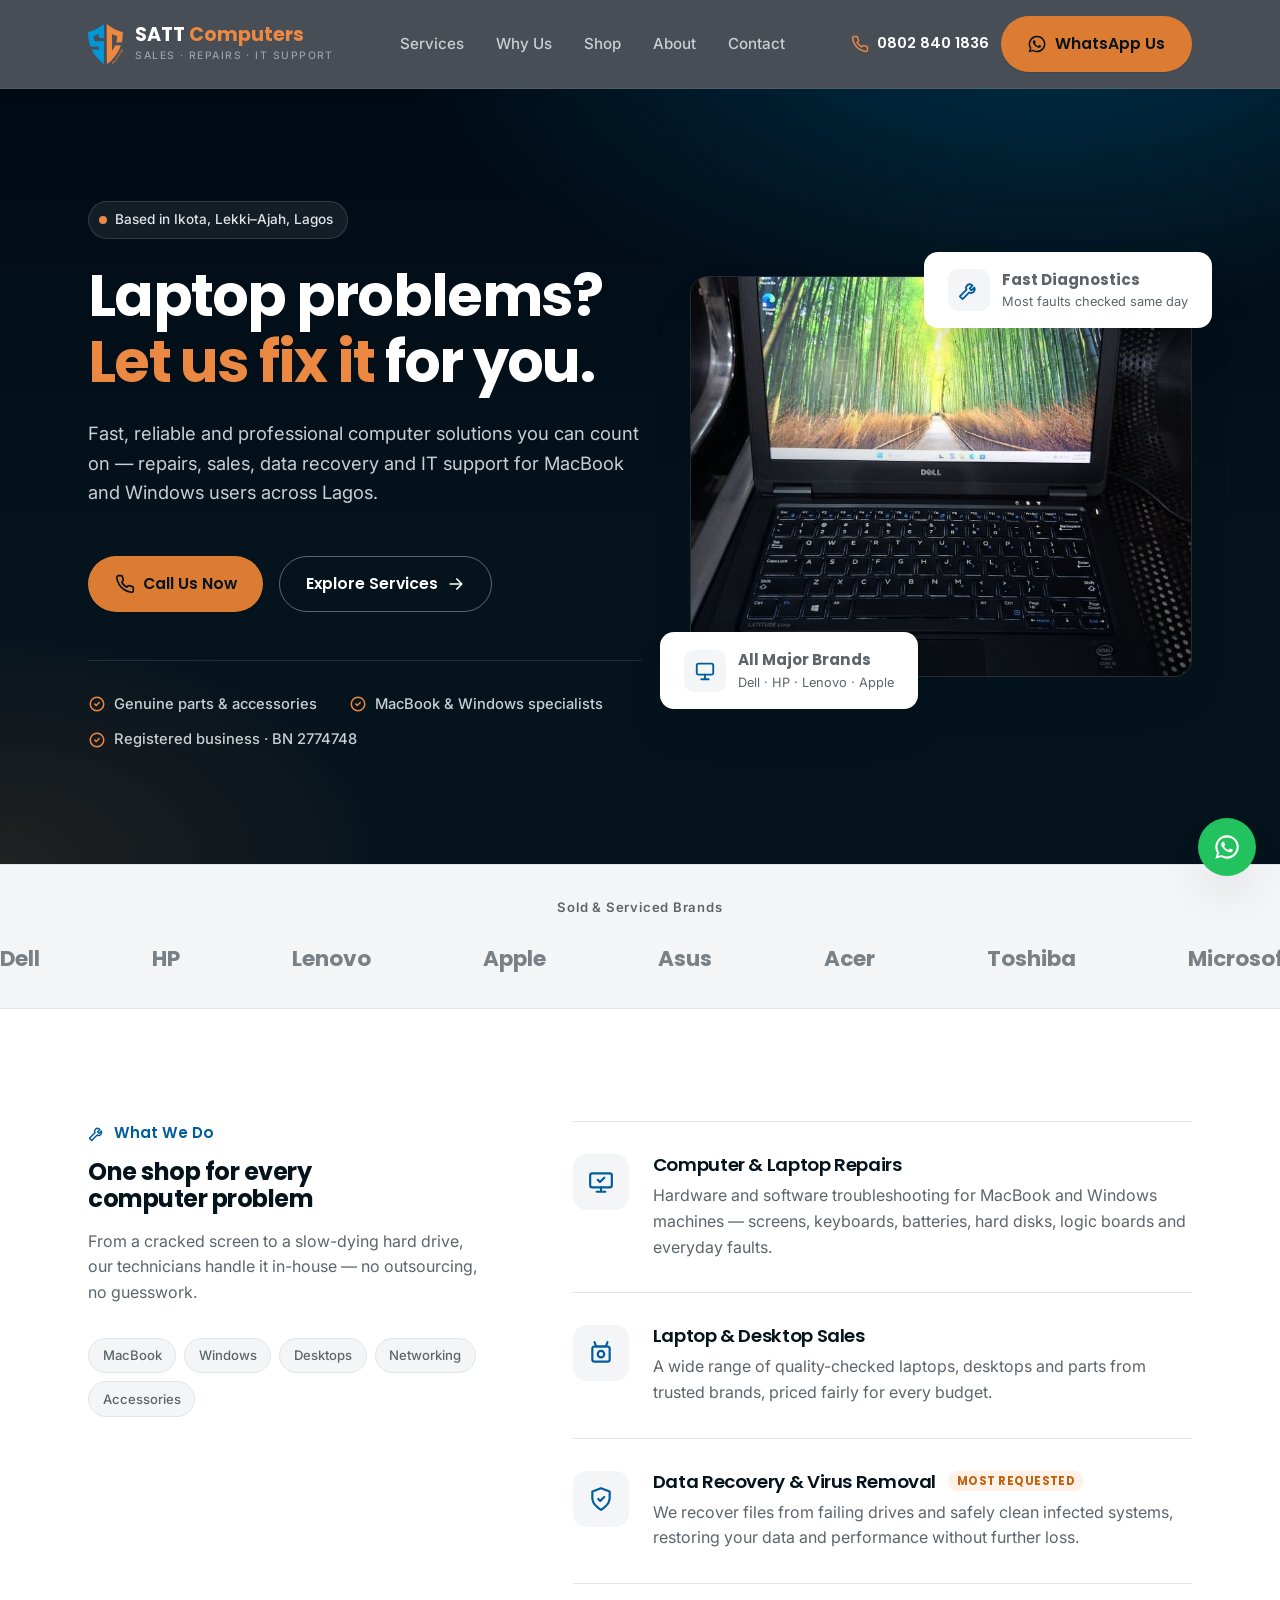
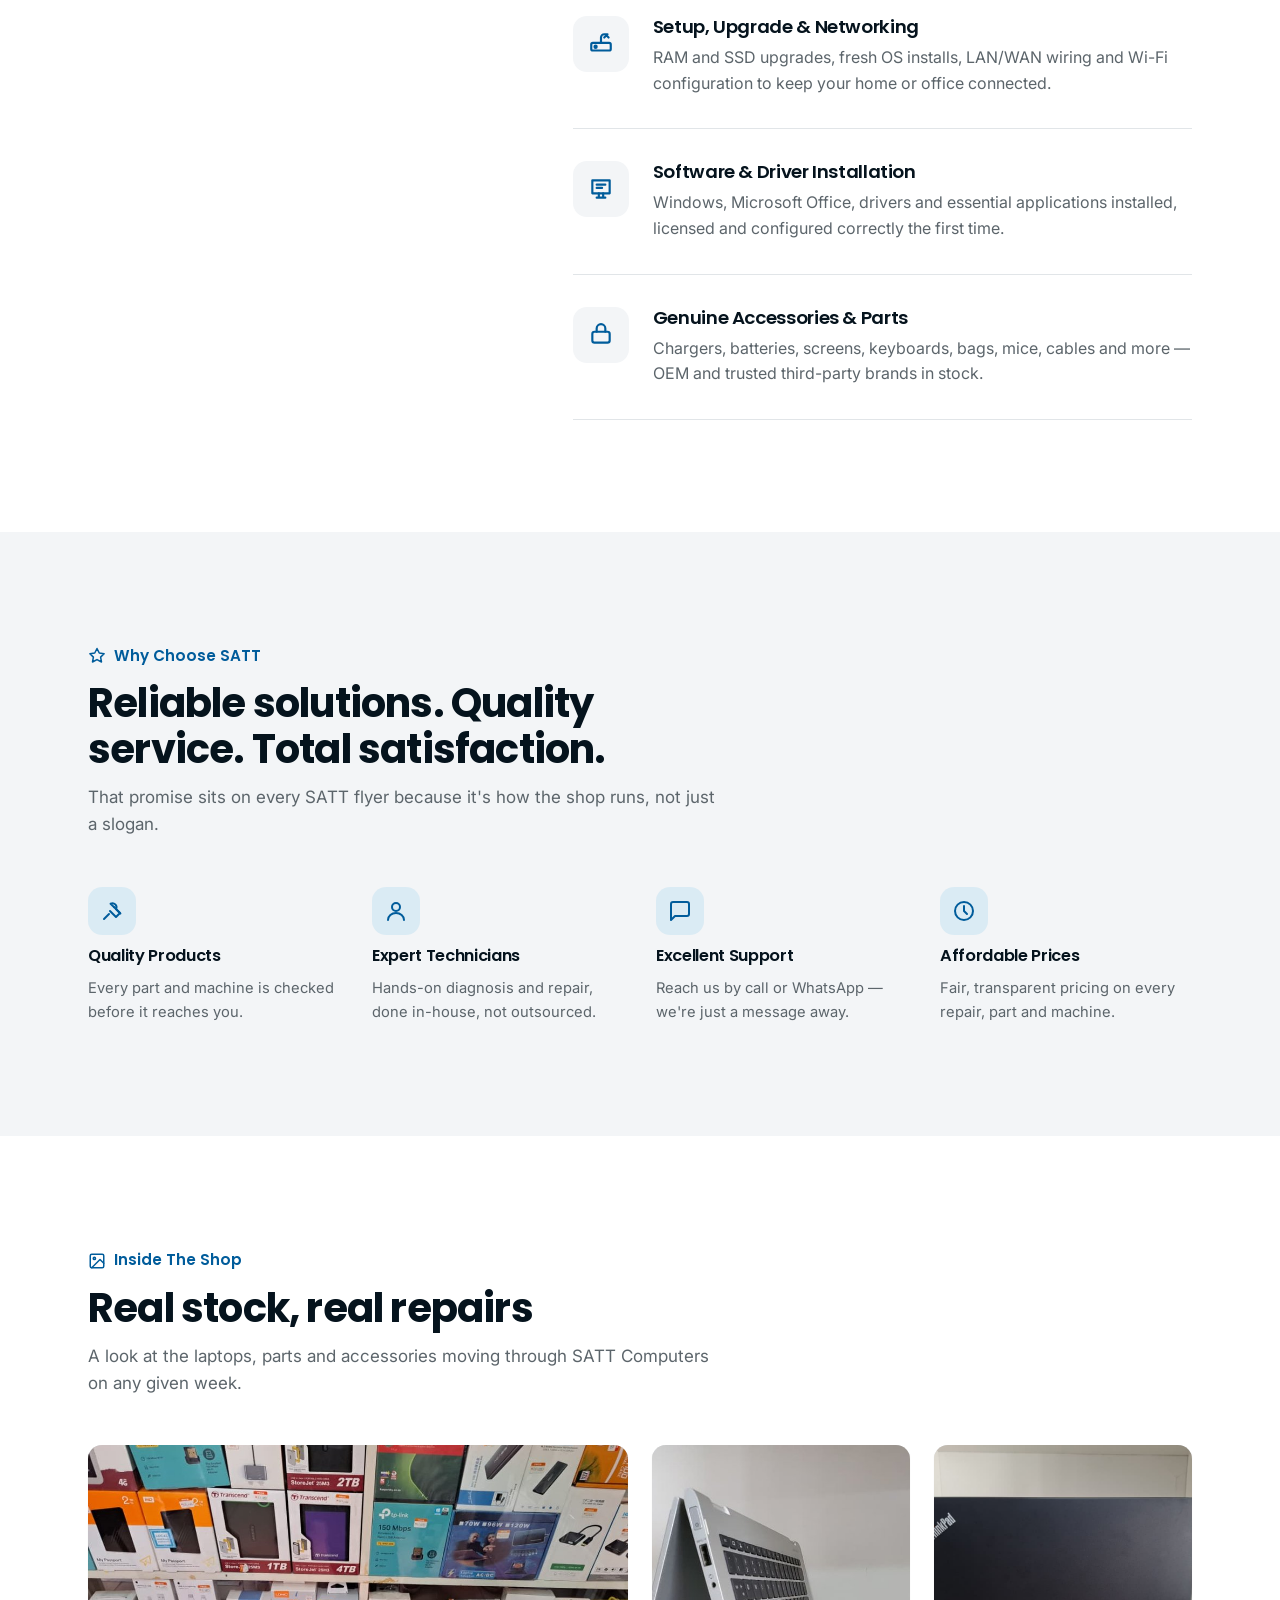
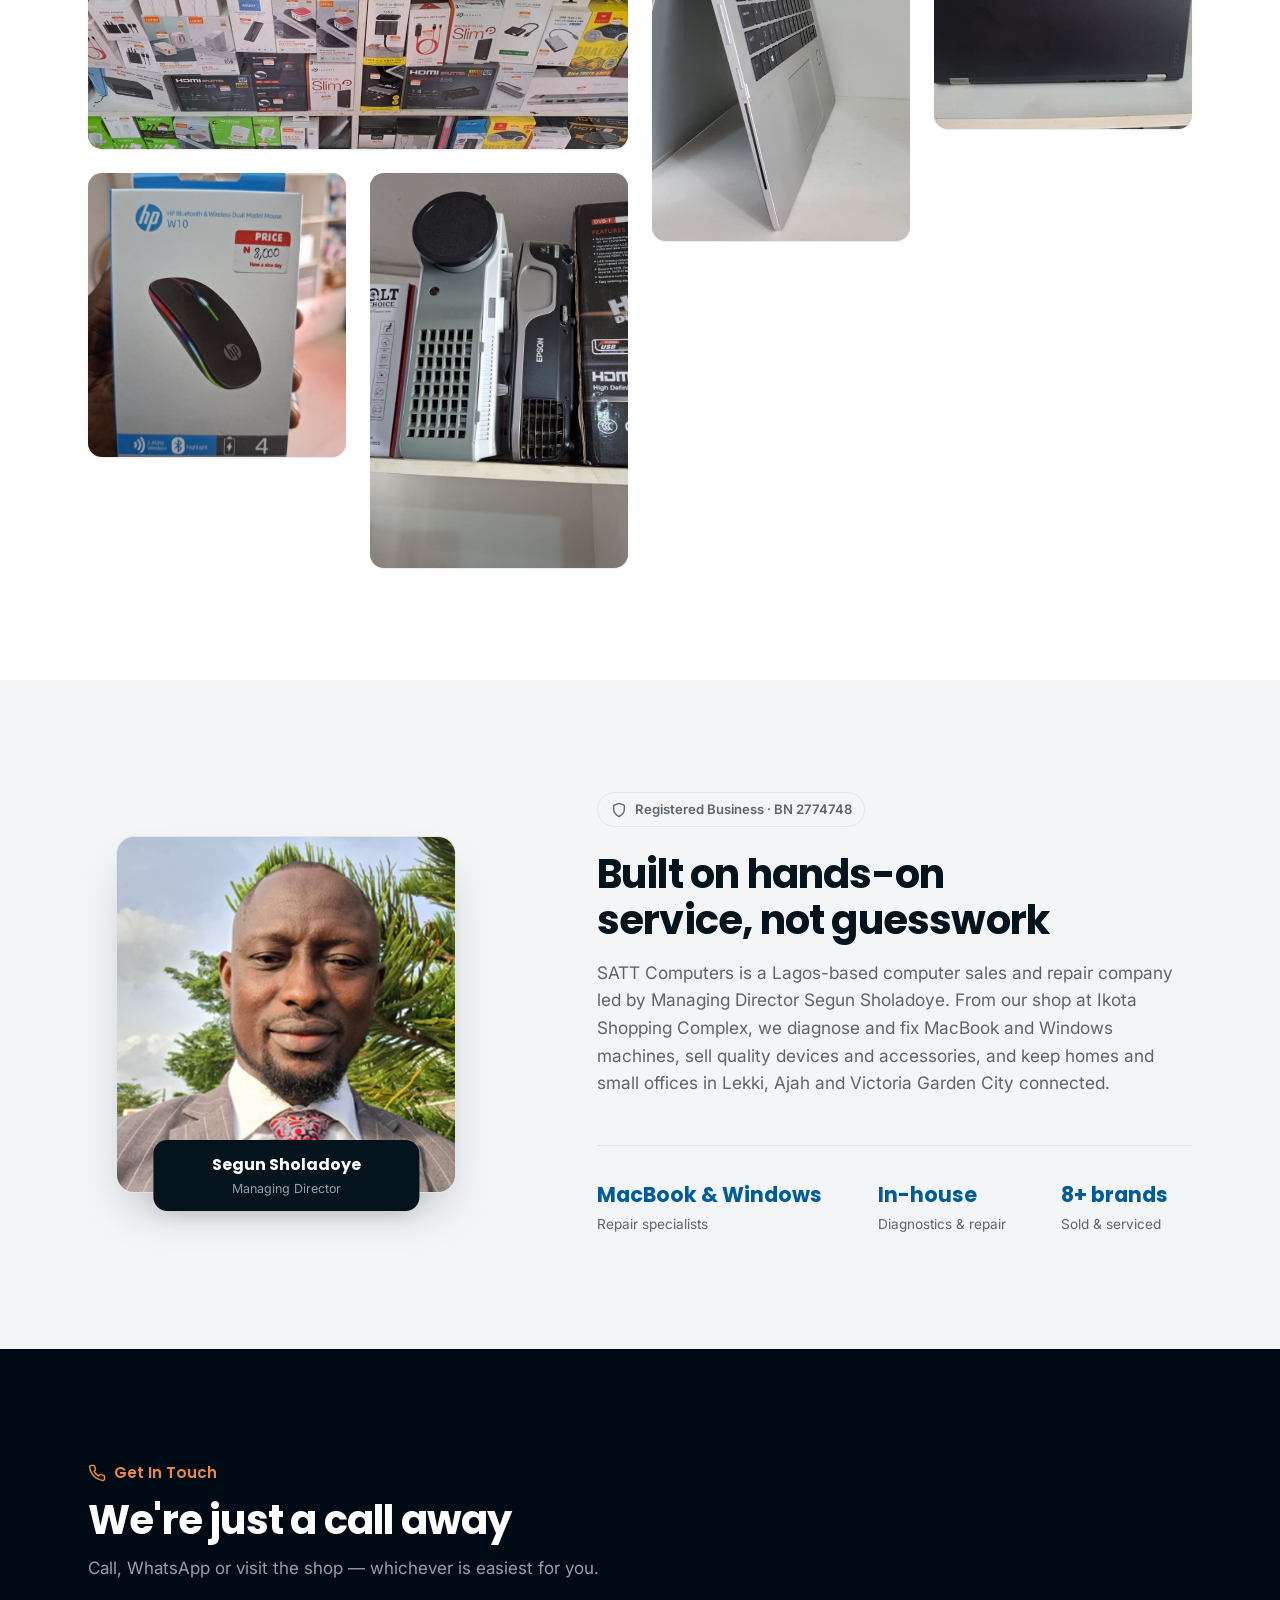
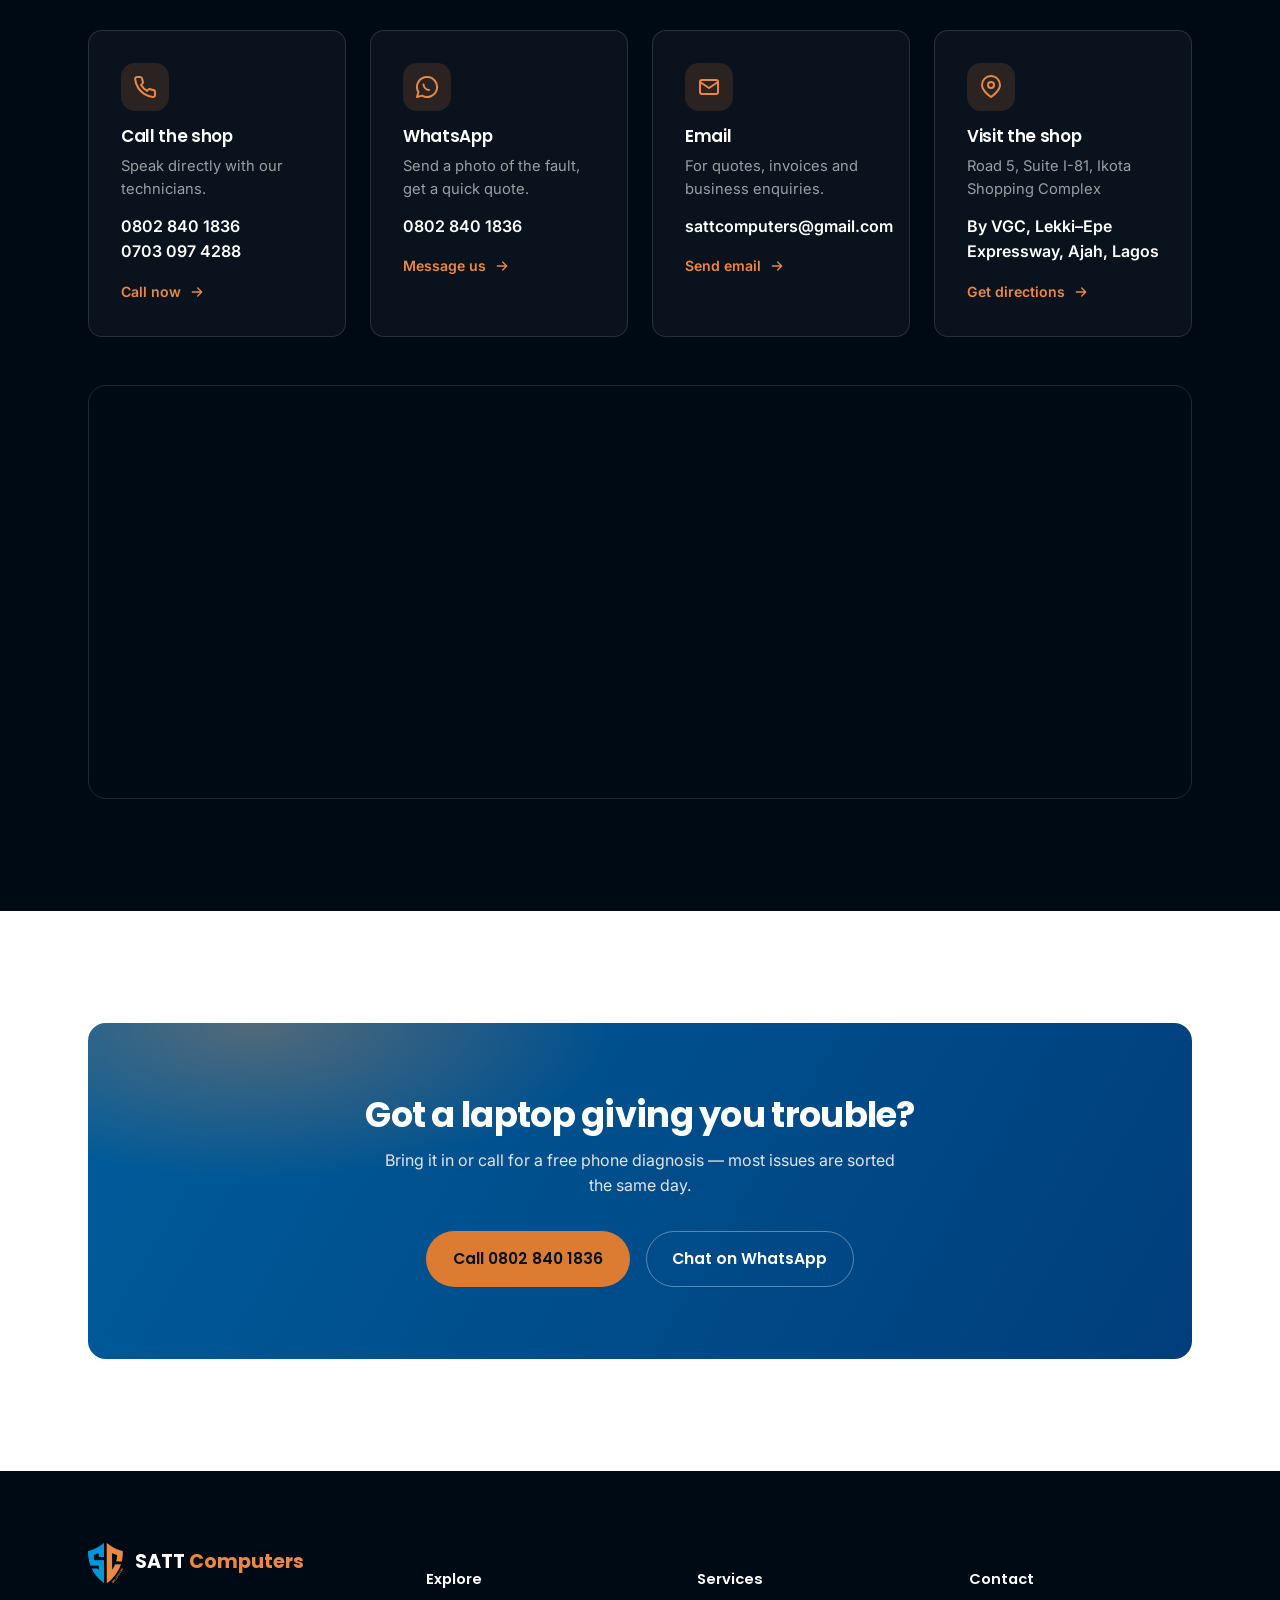
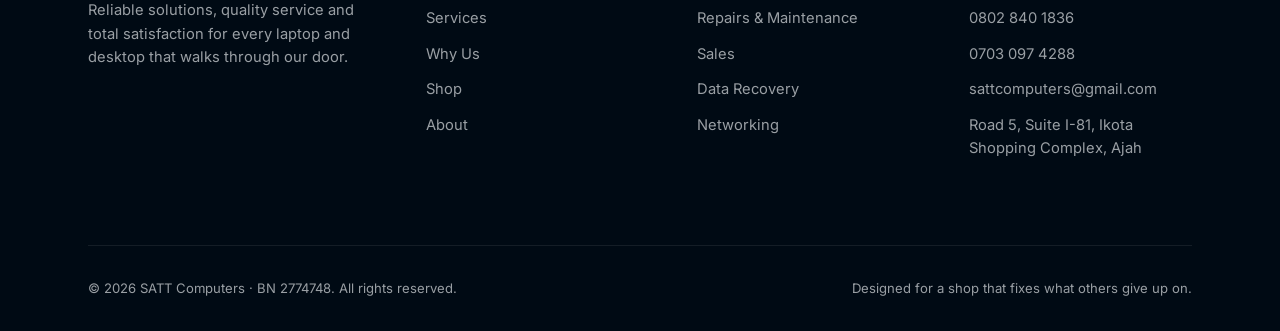
==== index.html @ f4642b73 "Add SATT Computers marketing site Static single-page site built from the company's flyers, logo and " ====
<!doctype html>
<html lang="en">
<head>
<meta charset="UTF-8">
<meta name="viewport" content="width=device-width, initial-scale=1">
<title>SATT Computers — Laptop &amp; Desktop Repair, Sales and IT Support in Lekki, Lagos</title>
<meta name="description" content="SATT Computers is a Lagos-based computer sales and repair company at Ikota Shopping Complex, Ajah — MacBook &amp; Windows repairs, data recovery, networking, and genuine accessories.">
<link rel="icon" type="image/png" sizes="32x32" href="assets/img/favicon-32.png">
<link rel="icon" type="image/png" sizes="192x192" href="assets/img/favicon-192.png">
<link rel="apple-touch-icon" href="assets/img/apple-touch-icon.png">
<link rel="stylesheet" href="assets/css/styles.css">
</head>
<body>

<a class="skip-link" href="#main">Skip to content</a>

<header class="site-header" id="siteHeader">
  <div class="container bar">
    <a class="brand" href="#top" aria-label="SATT Computers home">
      <img src="assets/img/logo.png" alt="SATT Computers shield logo" width="40" height="46">
      <span>
        <span class="brand-word">SATT <span>Computers</span></span>
        <span class="brand-sub">Sales · Repairs · IT Support</span>
      </span>
    </a>

    <nav class="main-nav" aria-label="Primary">
      <a href="#services">Services</a>
      <a href="#why-us">Why Us</a>
      <a href="#gallery">Shop</a>
      <a href="#about">About</a>
      <a href="#contact">Contact</a>
    </nav>

    <div class="header-actions">
      <a class="header-call" href="tel:+2348028401836">
        <svg viewBox="0 0 24 24" fill="none" stroke="currentColor" stroke-width="2" stroke-linecap="round" stroke-linejoin="round" aria-hidden="true"><path d="M22 16.92v3a2 2 0 0 1-2.18 2 19.79 19.79 0 0 1-8.63-3.07 19.5 19.5 0 0 1-6-6 19.79 19.79 0 0 1-3.07-8.67A2 2 0 0 1 4.11 2h3a2 2 0 0 1 2 1.72c.127.96.361 1.903.7 2.81a2 2 0 0 1-.45 2.11L8.09 9.91a16 16 0 0 0 6 6l1.27-1.27a2 2 0 0 1 2.11-.45c.907.339 1.85.573 2.81.7A2 2 0 0 1 22 16.92z"/></svg>
        0802 840 1836
      </a>
      <a class="btn btn-primary" href="https://wa.me/2348028401836" target="_blank" rel="noopener">
        <svg viewBox="0 0 24 24" fill="currentColor" aria-hidden="true"><path d="M12 2a10 10 0 0 0-8.6 15.1L2 22l5.05-1.36A10 10 0 1 0 12 2Zm0 18.2a8.16 8.16 0 0 1-4.16-1.14l-.3-.18-3 .8.8-2.93-.19-.3A8.2 8.2 0 1 1 12 20.2Zm4.52-6.13c-.25-.12-1.45-.72-1.68-.8-.22-.08-.39-.12-.55.13-.16.24-.63.8-.78.96-.14.16-.28.18-.53.06-.25-.12-1.04-.38-1.98-1.22-.73-.65-1.22-1.46-1.37-1.7-.14-.25-.02-.38.11-.5.11-.11.25-.28.37-.42.12-.14.16-.24.24-.4.08-.16.04-.3-.02-.42-.06-.12-.55-1.33-.76-1.82-.2-.48-.4-.42-.55-.42h-.47c-.16 0-.42.06-.64.3-.22.24-.84.82-.84 2s.86 2.32.98 2.48c.12.16 1.7 2.6 4.13 3.64.58.25 1.03.4 1.38.51.58.18 1.11.16 1.53.1.47-.07 1.45-.59 1.65-1.16.2-.57.2-1.06.14-1.16-.06-.1-.22-.16-.47-.28Z"/></svg>
        WhatsApp Us
      </a>
      <button class="nav-toggle" id="navToggle" aria-expanded="false" aria-controls="mobileNav" aria-label="Toggle navigation menu">
        <svg class="icon-open" viewBox="0 0 24 24" fill="none" stroke="currentColor" stroke-width="2" stroke-linecap="round"><path d="M4 6h16M4 12h16M4 18h16"/></svg>
        <svg class="icon-close" viewBox="0 0 24 24" fill="none" stroke="currentColor" stroke-width="2" stroke-linecap="round"><path d="M6 6l12 12M18 6L6 18"/></svg>
      </button>
    </div>
  </div>


</header>

<!-- Kept outside <header> deliberately: the header uses backdrop-filter,
     which creates a containing block for fixed descendants and would
     collapse this drawer to the header's own height instead of the
     viewport's. -->
<nav class="mobile-nav" id="mobileNav" aria-label="Mobile">
  <a href="#services">Services</a>
  <a href="#why-us">Why Us</a>
  <a href="#gallery">Shop</a>
  <a href="#about">About</a>
  <a href="#contact">Contact</a>
  <a class="btn btn-primary btn-block" href="tel:+2348028401836">Call 0802 840 1836</a>
</nav>

<main id="main">

  <!-- HERO -->
  <section class="hero" id="top">
    <div class="container hero-grid">
      <div class="reveal">
        <span class="hero-eyebrow"><span class="dot" aria-hidden="true"></span> Based in Ikota, Lekki–Ajah, Lagos</span>
        <h1>Laptop problems?<br><em>Let us fix it</em> for you.</h1>
        <p class="lede">Fast, reliable and professional computer solutions you can count on — repairs, sales, data recovery and IT support for MacBook and Windows users across Lagos.</p>
        <div class="hero-cta">
          <a class="btn btn-primary" href="tel:+2348028401836">
            <svg viewBox="0 0 24 24" fill="none" stroke="currentColor" stroke-width="2" stroke-linecap="round" stroke-linejoin="round" aria-hidden="true"><path d="M22 16.92v3a2 2 0 0 1-2.18 2 19.79 19.79 0 0 1-8.63-3.07 19.5 19.5 0 0 1-6-6 19.79 19.79 0 0 1-3.07-8.67A2 2 0 0 1 4.11 2h3a2 2 0 0 1 2 1.72c.127.96.361 1.903.7 2.81a2 2 0 0 1-.45 2.11L8.09 9.91a16 16 0 0 0 6 6l1.27-1.27a2 2 0 0 1 2.11-.45c.907.339 1.85.573 2.81.7A2 2 0 0 1 22 16.92z"/></svg>
            Call Us Now
          </a>
          <a class="btn btn-outline" href="#services">
            Explore Services
            <svg viewBox="0 0 24 24" fill="none" stroke="currentColor" stroke-width="2" stroke-linecap="round" stroke-linejoin="round" aria-hidden="true"><path d="M5 12h14M13 6l6 6-6 6"/></svg>
          </a>
        </div>
        <ul class="hero-trust">
          <li><svg viewBox="0 0 24 24" fill="none" stroke="currentColor" stroke-width="2" stroke-linecap="round" stroke-linejoin="round" aria-hidden="true"><path d="M9 12l2 2 4-4"/><circle cx="12" cy="12" r="9"/></svg> Genuine parts &amp; accessories</li>
          <li><svg viewBox="0 0 24 24" fill="none" stroke="currentColor" stroke-width="2" stroke-linecap="round" stroke-linejoin="round" aria-hidden="true"><path d="M9 12l2 2 4-4"/><circle cx="12" cy="12" r="9"/></svg> MacBook &amp; Windows specialists</li>
          <li><svg viewBox="0 0 24 24" fill="none" stroke="currentColor" stroke-width="2" stroke-linecap="round" stroke-linejoin="round" aria-hidden="true"><path d="M9 12l2 2 4-4"/><circle cx="12" cy="12" r="9"/></svg> Registered business · BN 2774748</li>
        </ul>
      </div>

      <div class="hero-visual reveal">
        <div class="hero-photo-card">
          <img src="assets/img/shelf-2.jpg" alt="A Dell laptop being serviced and tested on the workbench at SATT Computers" loading="eager">
        </div>
        <div class="floating-card floating-card--repair">
          <span class="fc-icon">
            <svg viewBox="0 0 24 24" fill="none" stroke="currentColor" stroke-width="2" stroke-linecap="round" stroke-linejoin="round" aria-hidden="true"><path d="M14.7 6.3a4 4 0 0 0-5.4 5.4L2 19l3 3 7.3-7.3a4 4 0 0 0 5.4-5.4l-3 3-2-2 3-3z"/></svg>
          </span>
          <span><strong>Fast Diagnostics</strong><span>Most faults checked same day</span></span>
        </div>
        <div class="floating-card floating-card--brands">
          <span class="fc-icon">
            <svg viewBox="0 0 24 24" fill="none" stroke="currentColor" stroke-width="2" stroke-linecap="round" stroke-linejoin="round" aria-hidden="true"><rect x="3" y="4" width="18" height="12" rx="2"/><path d="M8 21h8M12 16v5"/></svg>
          </span>
          <span><strong>All Major Brands</strong><span>Dell · HP · Lenovo · Apple</span></span>
        </div>
      </div>
    </div>
  </section>

  <!-- BRAND MARQUEE -->
  <div class="marquee-wrap">
    <p class="marquee-label">Sold &amp; Serviced Brands</p>
    <div class="marquee" aria-hidden="true">
      <span>Dell</span><span>HP</span><span>Lenovo</span><span>Apple</span><span>Asus</span><span>Acer</span><span>Toshiba</span><span>Microsoft</span>
      <span>Dell</span><span>HP</span><span>Lenovo</span><span>Apple</span><span>Asus</span><span>Acer</span><span>Toshiba</span><span>Microsoft</span>
    </div>
    <span class="visually-hidden">Brands we sell and service: Dell, HP, Lenovo, Apple, Asus, Acer, Toshiba, Microsoft.</span>
  </div>

  <!-- SERVICES -->
  <section class="section-pad" id="services" aria-labelledby="services-heading">
    <div class="container services-layout">

      <div class="services-aside reveal">
        <span class="section-tag">
          <svg viewBox="0 0 24 24" fill="none" stroke="currentColor" stroke-width="2" stroke-linecap="round" stroke-linejoin="round" aria-hidden="true"><path d="M14.7 6.3a4 4 0 0 0-5.4 5.4L2 19l3 3 7.3-7.3a4 4 0 0 0 5.4-5.4l-3 3-2-2 3-3z"/></svg>
          What We Do
        </span>
        <h2 id="services-heading">One shop for every computer problem</h2>
        <p style="margin-top: var(--sp-4); color: var(--ink-soft); max-width: 40ch;">From a cracked screen to a slow-dying hard drive, our technicians handle it in-house — no outsourcing, no guesswork.</p>
        <div class="chips">
          <span class="chip">MacBook</span>
          <span class="chip">Windows</span>
          <span class="chip">Desktops</span>
          <span class="chip">Networking</span>
          <span class="chip">Accessories</span>
        </div>
      </div>

      <div class="services-list">

        <div class="service-row reveal">
          <div class="service-icon">
            <svg viewBox="0 0 24 24" fill="none" stroke="currentColor" stroke-width="2" stroke-linecap="round" stroke-linejoin="round" aria-hidden="true"><rect x="2" y="4" width="20" height="13" rx="2"/><path d="M8 21h8M12 17v4"/><path d="M9 10l2 2 4-4"/></svg>
          </div>
          <div class="service-body">
            <h3>Computer &amp; Laptop Repairs</h3>
            <p>Hardware and software troubleshooting for MacBook and Windows machines — screens, keyboards, batteries, hard disks, logic boards and everyday faults.</p>
          </div>
        </div>

        <div class="service-row reveal">
          <div class="service-icon">
            <svg viewBox="0 0 24 24" fill="none" stroke="currentColor" stroke-width="2" stroke-linecap="round" stroke-linejoin="round" aria-hidden="true"><path d="M6 2l1.5 4h9L18 2"/><rect x="4" y="6" width="16" height="14" rx="2"/><circle cx="12" cy="13" r="3"/></svg>
          </div>
          <div class="service-body">
            <h3>Laptop &amp; Desktop Sales</h3>
            <p>A wide range of quality-checked laptops, desktops and parts from trusted brands, priced fairly for every budget.</p>
          </div>
        </div>

        <div class="service-row reveal">
          <div class="service-icon">
            <svg viewBox="0 0 24 24" fill="none" stroke="currentColor" stroke-width="2" stroke-linecap="round" stroke-linejoin="round" aria-hidden="true"><path d="M12 22s8-4.5 8-11V5l-8-3-8 3v6c0 6.5 8 11 8 11z"/><path d="M9.5 12l1.8 1.8L15 10.2"/></svg>
          </div>
          <div class="service-body">
            <h3>Data Recovery &amp; Virus Removal <span class="service-tag">Most Requested</span></h3>
            <p>We recover files from failing drives and safely clean infected systems, restoring your data and performance without further loss.</p>
          </div>
        </div>

        <div class="service-row reveal">
          <div class="service-icon">
            <svg viewBox="0 0 24 24" fill="none" stroke="currentColor" stroke-width="2" stroke-linecap="round" stroke-linejoin="round" aria-hidden="true"><rect x="3" y="11" width="18" height="7" rx="1.5"/><circle cx="7" cy="14.5" r="1"/><path d="M12 11V6a3 3 0 0 1 3-3h3"/><path d="M15 6l2-2 2 2"/></svg>
          </div>
          <div class="service-body">
            <h3>Setup, Upgrade &amp; Networking</h3>
            <p>RAM and SSD upgrades, fresh OS installs, LAN/WAN wiring and Wi-Fi configuration to keep your home or office connected.</p>
          </div>
        </div>

        <div class="service-row reveal">
          <div class="service-icon">
            <svg viewBox="0 0 24 24" fill="none" stroke="currentColor" stroke-width="2" stroke-linecap="round" stroke-linejoin="round" aria-hidden="true"><path d="M4 4h16v12H4z"/><path d="M8 20h8M10 16v4M14 16v4"/><path d="M8 8h8M8 11h5"/></svg>
          </div>
          <div class="service-body">
            <h3>Software &amp; Driver Installation</h3>
            <p>Windows, Microsoft Office, drivers and essential applications installed, licensed and configured correctly the first time.</p>
          </div>
        </div>

        <div class="service-row reveal">
          <div class="service-icon">
            <svg viewBox="0 0 24 24" fill="none" stroke="currentColor" stroke-width="2" stroke-linecap="round" stroke-linejoin="round" aria-hidden="true"><rect x="4" y="9" width="16" height="10" rx="2"/><path d="M8 9V6a4 4 0 0 1 8 0v3"/></svg>
          </div>
          <div class="service-body">
            <h3>Genuine Accessories &amp; Parts</h3>
            <p>Chargers, batteries, screens, keyboards, bags, mice, cables and more — OEM and trusted third-party brands in stock.</p>
          </div>
        </div>

      </div>
    </div>
  </section>

  <!-- WHY US -->
  <section class="section-pad on-alt" id="why-us" aria-labelledby="why-heading">
    <div class="container">
      <div class="section-head reveal">
        <span class="section-tag">
          <svg viewBox="0 0 24 24" fill="none" stroke="currentColor" stroke-width="2" stroke-linecap="round" stroke-linejoin="round" aria-hidden="true"><path d="M12 2l3 6 6.5.9-4.7 4.6L18 20l-6-3.2L6 20l1.2-6.5L2.5 8.9 9 8z"/></svg>
          Why Choose SATT
        </span>
        <h2 id="why-heading">Reliable solutions. Quality service. Total satisfaction.</h2>
        <p>That promise sits on every SATT flyer because it's how the shop runs, not just a slogan.</p>
      </div>

      <div class="value-strip">
        <div class="value-item reveal">
          <span class="v-icon"><svg viewBox="0 0 24 24" fill="none" stroke="currentColor" stroke-width="2" stroke-linecap="round" stroke-linejoin="round" aria-hidden="true"><path d="M20.4 14.5L16 10.1a4 4 0 0 0-5.4-5.4L14 8.1"/><path d="M4 20l5-5"/><path d="M14 8l6 6-4 4-6-6"/></svg></span>
          <h4>Quality Products</h4>
          <p>Every part and machine is checked before it reaches you.</p>
        </div>
        <div class="value-item reveal">
          <span class="v-icon"><svg viewBox="0 0 24 24" fill="none" stroke="currentColor" stroke-width="2" stroke-linecap="round" stroke-linejoin="round" aria-hidden="true"><circle cx="12" cy="8" r="4"/><path d="M4 21c0-4 3.6-7 8-7s8 3 8 7"/></svg></span>
          <h4>Expert Technicians</h4>
          <p>Hands-on diagnosis and repair, done in-house, not outsourced.</p>
        </div>
        <div class="value-item reveal">
          <span class="v-icon"><svg viewBox="0 0 24 24" fill="none" stroke="currentColor" stroke-width="2" stroke-linecap="round" stroke-linejoin="round" aria-hidden="true"><path d="M21 15a2 2 0 0 1-2 2H7l-4 4V5a2 2 0 0 1 2-2h14a2 2 0 0 1 2 2z"/></svg></span>
          <h4>Excellent Support</h4>
          <p>Reach us by call or WhatsApp — we're just a message away.</p>
        </div>
        <div class="value-item reveal">
          <span class="v-icon"><svg viewBox="0 0 24 24" fill="none" stroke="currentColor" stroke-width="2" stroke-linecap="round" stroke-linejoin="round" aria-hidden="true"><circle cx="12" cy="12" r="9"/><path d="M12 7v5l3 3"/></svg></span>
          <h4>Affordable Prices</h4>
          <p>Fair, transparent pricing on every repair, part and machine.</p>
        </div>
      </div>
    </div>
  </section>

  <!-- GALLERY -->
  <section class="section-pad" id="gallery" aria-labelledby="gallery-heading">
    <div class="container">
      <div class="section-head reveal">
        <span class="section-tag">
          <svg viewBox="0 0 24 24" fill="none" stroke="currentColor" stroke-width="2" stroke-linecap="round" stroke-linejoin="round" aria-hidden="true"><rect x="3" y="3" width="18" height="18" rx="2"/><circle cx="8.5" cy="8.5" r="1.5"/><path d="M21 15l-5-5L5 21"/></svg>
          Inside The Shop
        </span>
        <h2 id="gallery-heading">Real stock, real repairs</h2>
        <p>A look at the laptops, parts and accessories moving through SATT Computers on any given week.</p>
      </div>

      <div class="gallery-grid">
        <figure class="gallery-item gallery-item--wide reveal">
          <img src="assets/img/shelf-1.jpg" alt="Wall of accessories in stock at SATT Computers — external hard drives, USB adapters and HDMI splitters" loading="lazy">
          <figcaption class="cap">Accessories wall — HDDs, adapters &amp; splitters</figcaption>
        </figure>
        <figure class="gallery-item gallery-item--tall reveal">
          <img src="assets/img/shelf-5.jpg" alt="A laptop displayed open at an angle showing its side ports" loading="lazy">
          <figcaption class="cap">Every port and connector checked</figcaption>
        </figure>
        <figure class="gallery-item gallery-item--sq reveal">
          <img src="assets/img/shelf-6.jpg" alt="A closed Lenovo ThinkPad laptop ready for pickup" loading="lazy">
          <figcaption class="cap">ThinkPad, ready for pickup</figcaption>
        </figure>
        <figure class="gallery-item gallery-item--sq reveal">
          <img src="assets/img/shelf-4.jpg" alt="An HP wireless Bluetooth mouse in its retail box" loading="lazy">
          <figcaption class="cap">Genuine accessories in stock</figcaption>
        </figure>
        <figure class="gallery-item gallery-item--tall reveal">
          <img src="assets/img/shelf-3.jpg" alt="Projectors and networking boxes on a shelf at SATT Computers" loading="lazy">
          <figcaption class="cap">Projectors &amp; networking gear</figcaption>
        </figure>
      </div>
    </div>
  </section>

  <!-- ABOUT / OWNER -->
  <section class="section-pad on-alt" id="about" aria-labelledby="about-heading">
    <div class="container about-layout">

      <div class="owner-card reveal">
        <div class="owner-photo">
          <img src="assets/img/owner.jpg" alt="Segun Sholadoye, Managing Director of SATT Computers" loading="lazy">
        </div>
        <div class="owner-badge">
          <strong>Segun Sholadoye</strong>
          <span>Managing Director</span>
        </div>
      </div>

      <div class="about-copy reveal">
        <span class="reg-badge">
          <svg viewBox="0 0 24 24" fill="none" stroke="currentColor" stroke-width="2" stroke-linecap="round" stroke-linejoin="round" aria-hidden="true" width="16" height="16"><path d="M12 2l8 3v6c0 5-3.4 8.4-8 11-4.6-2.6-8-6-8-11V5z"/></svg>
          Registered Business · BN 2774748
        </span>
        <h2 id="about-heading">Built on hands-on service, not guesswork</h2>
        <p class="lede">SATT Computers is a Lagos-based computer sales and repair company led by Managing Director Segun Sholadoye. From our shop at Ikota Shopping Complex, we diagnose and fix MacBook and Windows machines, sell quality devices and accessories, and keep homes and small offices in Lekki, Ajah and Victoria Garden City connected.</p>
        <div class="about-stats">
          <div><strong>MacBook &amp; Windows</strong><span>Repair specialists</span></div>
          <div><strong>In-house</strong><span>Diagnostics &amp; repair</span></div>
          <div><strong>8+ brands</strong><span>Sold &amp; serviced</span></div>
        </div>
      </div>

    </div>
  </section>

  <!-- CONTACT -->
  <section class="section-pad on-dark" id="contact" aria-labelledby="contact-heading">
    <div class="container">
      <div class="section-head reveal">
        <span class="section-tag">
          <svg viewBox="0 0 24 24" fill="none" stroke="currentColor" stroke-width="2" stroke-linecap="round" stroke-linejoin="round" aria-hidden="true"><path d="M22 16.92v3a2 2 0 0 1-2.18 2 19.79 19.79 0 0 1-8.63-3.07 19.5 19.5 0 0 1-6-6 19.79 19.79 0 0 1-3.07-8.67A2 2 0 0 1 4.11 2h3a2 2 0 0 1 2 1.72c.127.96.361 1.903.7 2.81a2 2 0 0 1-.45 2.11L8.09 9.91a16 16 0 0 0 6 6l1.27-1.27a2 2 0 0 1 2.11-.45c.907.339 1.85.573 2.81.7A2 2 0 0 1 22 16.92z"/></svg>
          Get In Touch
        </span>
        <h2 id="contact-heading">We're just a call away</h2>
        <p>Call, WhatsApp or visit the shop — whichever is easiest for you.</p>
      </div>

      <div class="contact-grid">
        <div class="contact-card reveal">
          <span class="c-icon"><svg viewBox="0 0 24 24" fill="none" stroke="currentColor" stroke-width="2" stroke-linecap="round" stroke-linejoin="round" aria-hidden="true"><path d="M22 16.92v3a2 2 0 0 1-2.18 2 19.79 19.79 0 0 1-8.63-3.07 19.5 19.5 0 0 1-6-6 19.79 19.79 0 0 1-3.07-8.67A2 2 0 0 1 4.11 2h3a2 2 0 0 1 2 1.72c.127.96.361 1.903.7 2.81a2 2 0 0 1-.45 2.11L8.09 9.91a16 16 0 0 0 6 6l1.27-1.27a2 2 0 0 1 2.11-.45c.907.339 1.85.573 2.81.7A2 2 0 0 1 22 16.92z"/></svg></span>
          <h3>Call the shop</h3>
          <p>Speak directly with our technicians.</p>
          <p class="c-value">0802 840 1836<br>0703 097 4288</p>
          <a class="c-link" href="tel:+2348028401836">Call now
            <svg viewBox="0 0 24 24" fill="none" stroke="currentColor" stroke-width="2" stroke-linecap="round" stroke-linejoin="round" aria-hidden="true"><path d="M5 12h14M13 6l6 6-6 6"/></svg>
          </a>
        </div>

        <div class="contact-card reveal">
          <span class="c-icon"><svg viewBox="0 0 24 24" fill="none" stroke="currentColor" stroke-width="2" stroke-linecap="round" stroke-linejoin="round" aria-hidden="true"><path d="M12 2a10 10 0 0 0-8.6 15.1L2 22l5.05-1.36A10 10 0 1 0 12 2Z"/><path d="M8.5 9.5c.3 2.8 2.7 5.2 5.5 5.5"/></svg></span>
          <h3>WhatsApp</h3>
          <p>Send a photo of the fault, get a quick quote.</p>
          <p class="c-value">0802 840 1836</p>
          <a class="c-link" href="https://wa.me/2348028401836" target="_blank" rel="noopener">Message us
            <svg viewBox="0 0 24 24" fill="none" stroke="currentColor" stroke-width="2" stroke-linecap="round" stroke-linejoin="round" aria-hidden="true"><path d="M5 12h14M13 6l6 6-6 6"/></svg>
          </a>
        </div>

        <div class="contact-card reveal">
          <span class="c-icon"><svg viewBox="0 0 24 24" fill="none" stroke="currentColor" stroke-width="2" stroke-linecap="round" stroke-linejoin="round" aria-hidden="true"><rect x="3" y="5" width="18" height="14" rx="2"/><path d="M3 7l9 6 9-6"/></svg></span>
          <h3>Email</h3>
          <p>For quotes, invoices and business enquiries.</p>
          <p class="c-value">sattcomputers@gmail.com</p>
          <a class="c-link" href="mailto:sattcomputers@gmail.com">Send email
            <svg viewBox="0 0 24 24" fill="none" stroke="currentColor" stroke-width="2" stroke-linecap="round" stroke-linejoin="round" aria-hidden="true"><path d="M5 12h14M13 6l6 6-6 6"/></svg>
          </a>
        </div>

        <div class="contact-card reveal">
          <span class="c-icon"><svg viewBox="0 0 24 24" fill="none" stroke="currentColor" stroke-width="2" stroke-linecap="round" stroke-linejoin="round" aria-hidden="true"><path d="M21 10c0 6-9 12-9 12s-9-6-9-12a9 9 0 0 1 18 0z"/><circle cx="12" cy="10" r="3"/></svg></span>
          <h3>Visit the shop</h3>
          <p>Road 5, Suite I-81, Ikota Shopping Complex</p>
          <p class="c-value">By VGC, Lekki–Epe Expressway, Ajah, Lagos</p>
          <a class="c-link" href="https://www.google.com/maps?q=Ikota+Shopping+Complex+By+VGC+Lekki+Epe+Expressway+Ajah+Lagos" target="_blank" rel="noopener">Get directions
            <svg viewBox="0 0 24 24" fill="none" stroke="currentColor" stroke-width="2" stroke-linecap="round" stroke-linejoin="round" aria-hidden="true"><path d="M5 12h14M13 6l6 6-6 6"/></svg>
          </a>
        </div>
      </div>

      <div class="map-frame reveal">
        <iframe
          src="https://www.google.com/maps?q=Ikota%20Shopping%20Complex%2C%20By%20VGC%2C%20Lekki-Epe%20Expressway%2C%20Ajah%2C%20Lagos&output=embed"
          title="Map showing SATT Computers at Ikota Shopping Complex, By VGC, Lekki-Epe Expressway, Ajah, Lagos"
          loading="lazy"
          referrerpolicy="no-referrer-when-downgrade"></iframe>
      </div>
    </div>
  </section>

  <!-- CTA BAND -->
  <section class="section-pad">
    <div class="container">
      <div class="cta-band reveal">
        <h2>Got a laptop giving you trouble?</h2>
        <p>Bring it in or call for a free phone diagnosis — most issues are sorted the same day.</p>
        <div class="hero-cta">
          <a class="btn btn-primary" href="tel:+2348028401836">Call 0802 840 1836</a>
          <a class="btn btn-outline" href="https://wa.me/2348028401836" target="_blank" rel="noopener">Chat on WhatsApp</a>
        </div>
      </div>
    </div>
  </section>

</main>

<footer class="site-footer">
  <div class="container">
    <div class="footer-top">
      <div class="footer-brand">
        <a class="brand" href="#top" aria-label="SATT Computers home">
          <img src="assets/img/logo.png" alt="SATT Computers logo" width="40" height="46">
          <span>
            <span class="brand-word">SATT <span>Computers</span></span>
          </span>
        </a>
        <p>Reliable solutions, quality service and total satisfaction for every laptop and desktop that walks through our door.</p>
      </div>

      <div class="footer-col">
        <h5>Explore</h5>
        <ul>
          <li><a href="#services">Services</a></li>
          <li><a href="#why-us">Why Us</a></li>
          <li><a href="#gallery">Shop</a></li>
          <li><a href="#about">About</a></li>
        </ul>
      </div>

      <div class="footer-col">
        <h5>Services</h5>
        <ul>
          <li><a href="#services">Repairs &amp; Maintenance</a></li>
          <li><a href="#services">Sales</a></li>
          <li><a href="#services">Data Recovery</a></li>
          <li><a href="#services">Networking</a></li>
        </ul>
      </div>

      <div class="footer-col">
        <h5>Contact</h5>
        <ul>
          <li><a href="tel:+2348028401836">0802 840 1836</a></li>
          <li><a href="tel:+2347030974288">0703 097 4288</a></li>
          <li><a href="mailto:sattcomputers@gmail.com">sattcomputers@gmail.com</a></li>
          <li>Road 5, Suite I-81, Ikota Shopping Complex, Ajah</li>
        </ul>
      </div>
    </div>

    <div class="footer-bottom">
      <span>&copy; <span id="year"></span> SATT Computers · BN 2774748. All rights reserved.</span>
      <span>Designed for a shop that fixes what others give up on.</span>
    </div>
  </div>
</footer>

<a class="float-whatsapp" href="https://wa.me/2348028401836" target="_blank" rel="noopener" aria-label="Chat with SATT Computers on WhatsApp">
  <svg viewBox="0 0 24 24" fill="currentColor" aria-hidden="true"><path d="M12 2a10 10 0 0 0-8.6 15.1L2 22l5.05-1.36A10 10 0 1 0 12 2Zm0 18.2a8.16 8.16 0 0 1-4.16-1.14l-.3-.18-3 .8.8-2.93-.19-.3A8.2 8.2 0 1 1 12 20.2Zm4.52-6.13c-.25-.12-1.45-.72-1.68-.8-.22-.08-.39-.12-.55.13-.16.24-.63.8-.78.96-.14.16-.28.18-.53.06-.25-.12-1.04-.38-1.98-1.22-.73-.65-1.22-1.46-1.37-1.7-.14-.25-.02-.38.11-.5.11-.11.25-.28.37-.42.12-.14.16-.24.24-.4.08-.16.04-.3-.02-.42-.06-.12-.55-1.33-.76-1.82-.2-.48-.4-.42-.55-.42h-.47c-.16 0-.42.06-.64.3-.22.24-.84.82-.84 2s.86 2.32.98 2.48c.12.16 1.7 2.6 4.13 3.64.58.25 1.03.4 1.38.51.58.18 1.11.16 1.53.1.47-.07 1.45-.59 1.65-1.16.2-.57.2-1.06.14-1.16-.06-.1-.22-.16-.47-.28Z"/></svg>
</a>

<script src="assets/js/main.js"></script>
</body>
</html>
---- assets/css/styles.css ----
/* ==========================================================================
   SATT Computers — Design tokens & base
   ========================================================================== */

@import url('https://fonts.googleapis.com/css2?family=Poppins:wght@500;600;700;800&family=Inter:wght@400;500;600;700&display=swap');

:root{
  /* Brand (sampled from the SATT Computers logo) */
  --blue-500: #0295D8;
  --blue-600: #0089CC;
  --blue-700: #005C9B;
  --blue-800: #003E7B;

  --orange-500: #EB8942;
  --orange-600: #DC7C33;
  --orange-700: #C1630E;
  --orange-800: #A04500;

  /* Neutrals — tinted toward the brand blue hue (239°), never warm/cream */
  --navy-950: #000A14;
  --navy-900: #05131D;
  --navy-800: #0F1C25;
  --navy-700: #1B2630;
  --navy-500: #5C656B;
  --navy-300: #999FA4;
  --navy-150: #C9CFD3;
  --navy-100: #E1E5E8;
  --navy-50:  #F3F5F7;
  --white:    #FFFFFF;

  /* Semantic */
  --bg: var(--white);
  --bg-alt: var(--navy-50);
  --bg-dark: var(--navy-950);
  --bg-dark-alt: var(--navy-900);
  --ink: var(--navy-900);
  --ink-soft: var(--navy-500);
  --ink-on-dark: var(--white);
  --ink-on-dark-soft: var(--navy-300);
  --border: var(--navy-100);
  --border-dark: var(--navy-700);
  --ring: var(--blue-500);

  /* Type */
  --font-head: 'Poppins', 'Segoe UI', sans-serif;
  --font-body: 'Inter', 'Segoe UI', sans-serif;

  /* Spacing rhythm (4/8 scale) */
  --sp-1: .25rem;
  --sp-2: .5rem;
  --sp-3: .75rem;
  --sp-4: 1rem;
  --sp-5: 1.5rem;
  --sp-6: 2rem;
  --sp-7: 3rem;
  --sp-8: 4.5rem;
  --sp-9: 7rem;

  /* Radius — cards stay modest; pills for tags/buttons only */
  --r-sm: 8px;
  --r-md: 14px;
  --r-lg: 18px;
  --r-pill: 999px;

  /* Motion */
  --ease-out: cubic-bezier(.16,1,.3,1);
  --dur-fast: 180ms;
  --dur-med: 320ms;

  /* z-scale */
  --z-dropdown: 20;
  --z-sticky: 40;
  --z-overlay: 60;
  --z-toast: 80;

  --shadow-sm: 0 1px 2px rgba(5,19,29,.06), 0 1px 1px rgba(5,19,29,.04);
  --shadow-md: 0 8px 24px -8px rgba(5,19,29,.18);
  --shadow-lg: 0 24px 48px -16px rgba(5,19,29,.28);
}

*, *::before, *::after{ box-sizing: border-box; }
html{
  scroll-behavior: smooth;
  -webkit-text-size-adjust: 100%;
}
@media (prefers-reduced-motion: reduce){
  html{ scroll-behavior: auto; }
}
body{
  margin: 0;
  font-family: var(--font-body);
  color: var(--ink);
  background: var(--bg);
  font-size: 16px;
  line-height: 1.6;
  -webkit-font-smoothing: antialiased;
}
img{ max-width: 100%; display: block; }
a{ color: inherit; text-decoration: none; }
ul{ margin: 0; padding: 0; list-style: none; }
h1,h2,h3,h4{
  font-family: var(--font-head);
  margin: 0;
  color: var(--ink);
  letter-spacing: -0.02em;
  line-height: 1.15;
  text-wrap: balance;
}
p{ margin: 0; }
p.lede, .prose p{ max-width: 68ch; text-wrap: pretty; }
button{ font: inherit; }

:focus-visible{
  outline: 3px solid var(--ring);
  outline-offset: 2px;
  border-radius: 4px;
}

.skip-link{
  position: absolute;
  left: -999px;
  top: auto;
  background: var(--blue-700);
  color: var(--white);
  padding: var(--sp-3) var(--sp-5);
  z-index: var(--z-toast);
  border-radius: 0 0 var(--r-sm) 0;
}
.skip-link:focus{ left: 0; top: 0; }

.container{
  width: 100%;
  max-width: 1200px;
  margin-inline: auto;
  padding-inline: var(--sp-5);
}
@media (min-width: 768px){
  .container{ padding-inline: var(--sp-7); }
}

section{ position: relative; }
.section-pad{ padding-block: var(--sp-8); }
@media (min-width: 1024px){ .section-pad{ padding-block: var(--sp-9); } }

.section-head{
  max-width: 640px;
  margin-bottom: var(--sp-7);
}
.section-head h2{
  font-size: clamp(1.7rem, 1.2rem + 1.8vw, 2.5rem);
  font-weight: 700;
}
.section-head p{
  margin-top: var(--sp-3);
  color: var(--ink-soft);
  font-size: 1.0625rem;
}
.on-dark .section-head p{ color: var(--ink-on-dark-soft); }
.on-dark .section-head h2{ color: var(--ink-on-dark); }

.section-tag{
  display: inline-flex;
  align-items: center;
  gap: var(--sp-2);
  font-family: var(--font-head);
  font-weight: 600;
  font-size: .95rem;
  color: var(--blue-700);
  margin-bottom: var(--sp-3);
}
.on-dark .section-tag{ color: var(--orange-500); }
.section-tag svg{ width: 18px; height: 18px; flex-shrink: 0; }

/* ==========================================================================
   Buttons
   ========================================================================== */
.btn{
  display: inline-flex;
  align-items: center;
  justify-content: center;
  gap: var(--sp-2);
  font-family: var(--font-head);
  font-weight: 600;
  font-size: .98rem;
  padding: .9rem 1.6rem;
  border-radius: var(--r-pill);
  border: 1.5px solid transparent;
  cursor: pointer;
  min-height: 48px;
  transition: transform var(--dur-fast) var(--ease-out),
              background-color var(--dur-fast) var(--ease-out),
              border-color var(--dur-fast) var(--ease-out),
              box-shadow var(--dur-fast) var(--ease-out);
  white-space: nowrap;
}
.btn:active{ transform: scale(.97); }
.btn-primary{
  background: var(--orange-600);
  color: var(--navy-900);
  box-shadow: var(--shadow-sm);
}
.btn-primary:hover{ background: var(--orange-700); color: var(--white); }
.btn-outline{
  background: transparent;
  border-color: rgba(255,255,255,.35);
  color: var(--white);
}
.btn-outline:hover{ border-color: var(--white); background: rgba(255,255,255,.08); }
.btn-outline-light{
  background: transparent;
  border-color: var(--navy-150);
  color: var(--ink);
}
.btn-outline-light:hover{ border-color: var(--blue-700); background: var(--navy-50); }
.btn-block{ width: 100%; }
.btn svg{ width: 20px; height: 20px; flex-shrink: 0; }

/* ==========================================================================
   Header
   ========================================================================== */
.site-header{
  position: sticky;
  top: 0;
  z-index: var(--z-sticky);
  background: rgba(0,10,20,.72);
  backdrop-filter: blur(14px) saturate(140%);
  -webkit-backdrop-filter: blur(14px) saturate(140%);
  border-bottom: 1px solid rgba(255,255,255,.08);
  transition: background-color var(--dur-med) var(--ease-out), padding var(--dur-med) var(--ease-out);
}
.site-header .bar{
  display: flex;
  align-items: center;
  justify-content: space-between;
  gap: var(--sp-4);
  padding-block: var(--sp-4);
}
.brand{
  display: flex;
  align-items: center;
  gap: var(--sp-3);
  min-width: 0;
}
.brand img{ height: 40px; width: auto; }
.brand-word{
  font-family: var(--font-head);
  font-weight: 700;
  font-size: 1.2rem;
  color: var(--white);
  line-height: 1.1;
}
.brand-word span{ color: var(--orange-500); }
.brand-sub{
  display: block;
  font-family: var(--font-body);
  font-weight: 500;
  font-size: .65rem;
  letter-spacing: .14em;
  text-transform: uppercase;
  color: var(--navy-300);
}

.main-nav{ display: none; }
@media (min-width: 900px){
  .main-nav{
    display: flex;
    align-items: center;
    gap: var(--sp-6);
  }
  .main-nav a{
    font-weight: 500;
    font-size: .95rem;
    color: var(--navy-150);
    padding-block: var(--sp-2);
    position: relative;
    transition: color var(--dur-fast) var(--ease-out);
  }
  .main-nav a::after{
    content: "";
    position: absolute;
    left: 0; right: 100%;
    bottom: -2px;
    height: 2px;
    background: var(--orange-500);
    transition: right var(--dur-med) var(--ease-out);
  }
  .main-nav a:hover{ color: var(--white); }
  .main-nav a:hover::after{ right: 0; }
}

.header-actions{ display: flex; align-items: center; gap: var(--sp-3); }
/* The header WhatsApp pill needs real estate the smallest phones don't have;
   the mobile drawer and the floating WhatsApp button already cover that
   action there, so it only appears once there's room for it. */
.header-actions > a.btn-primary{ display: none; }
@media (min-width: 480px){
  .header-actions > a.btn-primary{ display: inline-flex; }
}
.header-call{
  display: none;
  align-items: center;
  gap: var(--sp-2);
  color: var(--white);
  font-family: var(--font-head);
  font-weight: 600;
  font-size: .92rem;
}
.header-call svg{ width: 18px; height: 18px; color: var(--orange-500); }
@media (min-width: 640px){ .header-call{ display: inline-flex; } }

.nav-toggle{
  display: inline-flex;
  align-items: center;
  justify-content: center;
  width: 44px;
  height: 44px;
  border-radius: var(--r-sm);
  background: rgba(255,255,255,.06);
  border: 1px solid rgba(255,255,255,.12);
  color: var(--white);
  cursor: pointer;
}
.nav-toggle svg{ width: 22px; height: 22px; }
.nav-toggle .icon-close{ display: none; }
.nav-toggle[aria-expanded="true"] .icon-open{ display: none; }
.nav-toggle[aria-expanded="true"] .icon-close{ display: block; }
@media (min-width: 900px){ .nav-toggle{ display: none; } }

.mobile-nav{
  display: none;
  position: fixed;
  inset: 0;
  top: 72px;
  background: var(--navy-950);
  z-index: var(--z-overlay);
  padding: var(--sp-6) var(--sp-5);
  overflow-y: auto;
}
.mobile-nav.is-open{ display: block; }
.mobile-nav a{
  display: block;
  font-family: var(--font-head);
  font-weight: 600;
  font-size: 1.4rem;
  color: var(--white);
  padding-block: var(--sp-4);
  border-bottom: 1px solid rgba(255,255,255,.08);
}
.mobile-nav .btn{ margin-top: var(--sp-6); }
@media (min-width: 900px){ .mobile-nav{ display: none !important; } }

/* ==========================================================================
   Hero
   ========================================================================== */
.hero{
  background:
    radial-gradient(1100px 520px at 82% -10%, rgba(2,149,216,.28), transparent 60%),
    radial-gradient(700px 420px at 0% 100%, rgba(235,137,66,.12), transparent 60%),
    linear-gradient(180deg, var(--navy-950), var(--navy-900) 60%, var(--navy-900));
  color: var(--white);
  padding-block: var(--sp-8);
  overflow: clip;
}
@media (min-width: 1024px){ .hero{ padding-block: var(--sp-9); } }

.hero-grid{
  display: grid;
  gap: var(--sp-8);
  align-items: center;
}
@media (min-width: 980px){
  .hero-grid{ grid-template-columns: 1.05fr .95fr; gap: var(--sp-7); }
}

.hero-eyebrow{
  display: inline-flex;
  align-items: center;
  gap: var(--sp-2);
  background: rgba(255,255,255,.07);
  border: 1px solid rgba(255,255,255,.14);
  padding: .45rem .9rem .45rem .6rem;
  border-radius: var(--r-pill);
  font-size: .85rem;
  font-weight: 500;
  color: var(--navy-100);
  margin-bottom: var(--sp-5);
}
.hero-eyebrow .dot{
  width: 8px; height: 8px; border-radius: 50%;
  background: var(--orange-500);
  box-shadow: 0 0 0 0 rgba(235,137,66,.6);
  animation: pulse-dot 2.4s var(--ease-out) infinite;
}
@media (prefers-reduced-motion: reduce){ .hero-eyebrow .dot{ animation: none; } }
@keyframes pulse-dot{
  0%{ box-shadow: 0 0 0 0 rgba(235,137,66,.55); }
  70%{ box-shadow: 0 0 0 8px rgba(235,137,66,0); }
  100%{ box-shadow: 0 0 0 0 rgba(235,137,66,0); }
}

.hero h1{
  color: var(--white);
  font-size: clamp(2.1rem, 1.3rem + 3.4vw, 3.6rem);
  font-weight: 700;
  letter-spacing: -0.03em;
}
.hero h1 em{
  font-style: normal;
  color: var(--orange-500);
}
.hero .lede{
  margin-top: var(--sp-5);
  font-size: 1.15rem;
  color: var(--navy-150);
  max-width: 46ch;
}
.hero-cta{
  display: flex;
  flex-wrap: wrap;
  gap: var(--sp-4);
  margin-top: var(--sp-7);
}
.hero-trust{
  display: flex;
  flex-wrap: wrap;
  gap: var(--sp-3) var(--sp-6);
  margin-top: var(--sp-7);
  padding-top: var(--sp-6);
  border-top: 1px solid rgba(255,255,255,.1);
}
.hero-trust li{
  display: flex;
  align-items: center;
  gap: var(--sp-2);
  font-size: .92rem;
  color: var(--navy-150);
  font-weight: 500;
}
.hero-trust svg{ width: 18px; height: 18px; color: var(--orange-500); flex-shrink: 0; }

.hero-visual{ position: relative; }
.hero-photo-card{
  position: relative;
  border-radius: var(--r-lg);
  overflow: hidden;
  border: 1px solid rgba(255,255,255,.12);
  box-shadow: var(--shadow-lg);
  aspect-ratio: 4 / 3.2;
}
.hero-photo-card img{
  width: 100%; height: 100%; object-fit: cover;
  transform: scale(1.01);
}
.hero-photo-card::after{
  content: "";
  position: absolute; inset: 0;
  background: linear-gradient(200deg, rgba(0,10,20,0) 40%, rgba(0,10,20,.55));
}
.floating-card{
  position: absolute;
  display: flex;
  align-items: center;
  gap: var(--sp-3);
  background: var(--white);
  color: var(--ink);
  padding: var(--sp-4) var(--sp-5);
  border-radius: var(--r-md);
  box-shadow: var(--shadow-lg);
  animation: float-y 5.5s ease-in-out infinite;
}
@media (prefers-reduced-motion: reduce){ .floating-card{ animation: none; } }
@keyframes float-y{
  0%,100%{ transform: translateY(0); }
  50%{ transform: translateY(-10px); }
}
.floating-card--brands{
  left: -6%;
  bottom: -8%;
  animation-delay: .2s;
}
.floating-card--repair{
  right: -4%;
  top: -6%;
  animation-delay: 1s;
}
.floating-card .fc-icon{
  width: 42px; height: 42px;
  border-radius: 10px;
  background: var(--navy-50);
  display: flex; align-items: center; justify-content: center;
  flex-shrink: 0;
}
.floating-card .fc-icon svg{ width: 22px; height: 22px; color: var(--blue-700); }
.floating-card strong{ display: block; font-family: var(--font-head); font-size: .95rem; }
.floating-card span{ display: block; font-size: .8rem; color: var(--ink-soft); }
@media (max-width: 640px){
  .floating-card{ padding: var(--sp-3) var(--sp-4); }
  .floating-card strong{ font-size: .85rem; }
  .floating-card span{ font-size: .72rem; }
}

/* ==========================================================================
   Marquee / brand strip
   ========================================================================== */
.marquee-wrap{
  background: var(--navy-50);
  border-block: 1px solid var(--border);
  padding-block: var(--sp-6);
  overflow: hidden;
}
.marquee-label{
  text-align: center;
  font-size: .82rem;
  font-weight: 600;
  letter-spacing: .06em;
  color: var(--ink-soft);
  margin-bottom: var(--sp-5);
}
.marquee{
  display: flex;
  width: max-content;
  gap: var(--sp-9);
  animation: marquee 28s linear infinite;
}
.marquee-wrap:hover .marquee{ animation-play-state: paused; }
@media (prefers-reduced-motion: reduce){
  .marquee{ animation: none; flex-wrap: wrap; justify-content: center; width: 100%; }
}
@keyframes marquee{
  from{ transform: translateX(0); }
  to{ transform: translateX(-50%); }
}
.marquee span{
  font-family: var(--font-head);
  font-weight: 700;
  font-size: 1.35rem;
  color: var(--navy-500);
  white-space: nowrap;
  opacity: .8;
}

/* ==========================================================================
   Services — list layout (not identical card grid)
   ========================================================================== */
.services-layout{
  display: grid;
  gap: var(--sp-7);
}
@media (min-width: 900px){
  .services-layout{ grid-template-columns: .8fr 1.2fr; gap: var(--sp-8); align-items: start; }
}
.services-aside{ position: sticky; top: 96px; }
.services-aside .chips{
  display: flex; flex-wrap: wrap; gap: var(--sp-2);
  margin-top: var(--sp-6);
}
.chip{
  padding: .4rem .85rem;
  border-radius: var(--r-pill);
  background: var(--navy-50);
  border: 1px solid var(--border);
  font-size: .82rem;
  font-weight: 500;
  color: var(--ink-soft);
}

.service-row{
  display: grid;
  grid-template-columns: auto 1fr;
  gap: var(--sp-5);
  padding-block: var(--sp-6);
  border-top: 1px solid var(--border);
  transition: padding-left var(--dur-med) var(--ease-out);
}
.services-list .service-row:last-child{ border-bottom: 1px solid var(--border); }
.service-row:hover{ padding-left: var(--sp-3); }
.service-icon{
  width: 56px; height: 56px;
  border-radius: var(--r-md);
  display: flex; align-items: center; justify-content: center;
  background: var(--navy-50);
  color: var(--blue-700);
  flex-shrink: 0;
  transition: background var(--dur-med) var(--ease-out), color var(--dur-med) var(--ease-out);
}
.service-row:hover .service-icon{ background: var(--blue-700); color: var(--white); }
.service-icon svg{ width: 26px; height: 26px; }
.service-body h3{
  font-size: 1.15rem;
  font-weight: 600;
  display: flex; align-items: center; gap: var(--sp-3); flex-wrap: wrap;
}
.service-body p{
  margin-top: var(--sp-2);
  color: var(--ink-soft);
  max-width: 56ch;
}
.service-tag{
  font-size: .72rem;
  font-weight: 700;
  letter-spacing: .04em;
  text-transform: uppercase;
  color: var(--orange-700);
  background: rgba(235,137,66,.12);
  padding: .2rem .55rem;
  border-radius: var(--r-pill);
}

/* ==========================================================================
   Value props
   ========================================================================== */
.value-strip{
  display: grid;
  gap: var(--sp-6);
  grid-template-columns: repeat(2, 1fr);
}
@media (min-width: 700px){ .value-strip{ grid-template-columns: repeat(4, 1fr); } }
.value-item{ display: flex; flex-direction: column; gap: var(--sp-3); }
.value-item .v-icon{
  width: 48px; height: 48px;
  border-radius: var(--r-md);
  background: rgba(2,149,216,.1);
  color: var(--blue-700);
  display: flex; align-items: center; justify-content: center;
}
.value-item .v-icon svg{ width: 24px; height: 24px; }
.value-item h4{ font-size: 1.02rem; font-weight: 600; }
.value-item p{ font-size: .92rem; color: var(--ink-soft); }

/* ==========================================================================
   Gallery — varied rhythm, not a uniform grid
   ========================================================================== */
.gallery-grid{
  display: grid;
  grid-template-columns: repeat(auto-fit, minmax(230px, 1fr));
  gap: var(--sp-5);
  grid-auto-flow: dense;
}
.gallery-item{
  margin: 0;
  position: relative;
  border-radius: var(--r-md);
  overflow: hidden;
  background: var(--navy-100);
  box-shadow: var(--shadow-sm);
}
.gallery-item img{
  width: 100%; height: 100%;
  object-fit: cover;
  transition: transform .5s var(--ease-out);
}
.gallery-item:hover img{ transform: scale(1.06); }
.gallery-item .cap{
  position: absolute; left: 0; right: 0; bottom: 0;
  padding: var(--sp-4);
  background: linear-gradient(0deg, rgba(0,10,20,.82), transparent);
  color: var(--white);
  font-size: .85rem;
  font-weight: 500;
  opacity: 0;
  transform: translateY(6px);
  transition: opacity var(--dur-med) var(--ease-out), transform var(--dur-med) var(--ease-out);
}
.gallery-item:hover .cap, .gallery-item:focus-within .cap{ opacity: 1; transform: translateY(0); }
.gallery-item--tall{ grid-row: span 2; aspect-ratio: 3/4.6; }
.gallery-item--wide{ grid-column: span 2; aspect-ratio: 16/9; }
.gallery-item--sq{ aspect-ratio: 1/1.1; }
@media (max-width: 600px){
  .gallery-item--wide{ grid-column: span 1; aspect-ratio: 4/3; }
  .gallery-item--tall{ grid-row: span 1; aspect-ratio: 4/3; }
}

/* ==========================================================================
   About / Owner
   ========================================================================== */
.about-layout{
  display: grid;
  gap: var(--sp-8);
  align-items: center;
}
@media (min-width: 940px){
  .about-layout{ grid-template-columns: .8fr 1.2fr; gap: var(--sp-9); }
}
.owner-card{
  position: relative;
  max-width: 340px;
  margin-inline: auto;
}
.owner-photo{
  border-radius: var(--r-lg);
  overflow: hidden;
  aspect-ratio: 1/1.05;
  box-shadow: var(--shadow-lg);
  border: 1px solid var(--border);
}
.owner-photo img{ width: 100%; height: 100%; object-fit: cover; }
.owner-badge{
  position: absolute;
  bottom: -18px;
  left: 50%;
  transform: translateX(-50%);
  background: var(--navy-900);
  color: var(--white);
  padding: var(--sp-3) var(--sp-5);
  border-radius: var(--r-md);
  text-align: center;
  box-shadow: var(--shadow-md);
  min-width: 78%;
}
.owner-badge strong{ display: block; font-family: var(--font-head); font-size: 1rem; }
.owner-badge span{ display: block; font-size: .78rem; color: var(--navy-300); margin-top: 2px; }

.about-copy .reg-badge{
  display: inline-flex; align-items: center; gap: var(--sp-2);
  font-size: .82rem; font-weight: 600; color: var(--ink-soft);
  background: var(--navy-50);
  border: 1px solid var(--border);
  padding: .35rem .8rem;
  border-radius: var(--r-pill);
  margin-bottom: var(--sp-5);
}
.about-copy h2{ font-size: clamp(1.7rem, 1.2rem + 1.8vw, 2.5rem); }
.about-copy .lede{ margin-top: var(--sp-4); color: var(--ink-soft); font-size: 1.08rem; max-width: 62ch; }
.about-stats{
  display: grid;
  grid-template-columns: repeat(3, auto);
  gap: var(--sp-6);
  margin-top: var(--sp-7);
  padding-top: var(--sp-6);
  border-top: 1px solid var(--border);
}
.about-stats div strong{
  display: block; font-family: var(--font-head); font-weight: 700;
  font-size: 1.3rem; color: var(--blue-700);
}
.about-stats div span{ font-size: .85rem; color: var(--ink-soft); }

/* ==========================================================================
   Contact
   ========================================================================== */
.contact-grid{
  display: grid;
  gap: var(--sp-5);
  grid-template-columns: repeat(auto-fit, minmax(230px, 1fr));
}
.contact-card{
  background: rgba(255,255,255,.04);
  border: 1px solid rgba(255,255,255,.12);
  border-radius: var(--r-md);
  padding: var(--sp-6);
  transition: transform var(--dur-med) var(--ease-out), background var(--dur-med) var(--ease-out), border-color var(--dur-med) var(--ease-out);
}
.contact-card:hover{ transform: translateY(-4px); background: rgba(255,255,255,.07); border-color: rgba(255,255,255,.22); }
.contact-card .c-icon{
  width: 48px; height: 48px;
  border-radius: var(--r-md);
  background: rgba(235,137,66,.14);
  color: var(--orange-500);
  display: flex; align-items: center; justify-content: center;
  margin-bottom: var(--sp-4);
}
.contact-card .c-icon svg{ width: 24px; height: 24px; }
.contact-card h3{ color: var(--white); font-size: 1.05rem; font-weight: 600; }
.contact-card p{ color: var(--navy-300); margin-top: var(--sp-2); font-size: .92rem; }
.contact-card .c-value{ color: var(--white); font-weight: 600; margin-top: var(--sp-3); font-size: 1rem; }
.contact-card a.c-link{
  display: inline-flex; align-items: center; gap: var(--sp-2);
  margin-top: var(--sp-4); font-size: .88rem; font-weight: 600; color: var(--orange-500);
}
.contact-card a.c-link svg{ width: 16px; height: 16px; transition: transform var(--dur-fast) var(--ease-out); }
.contact-card a.c-link:hover svg{ transform: translateX(3px); }

.map-frame{
  margin-top: var(--sp-7);
  border-radius: var(--r-lg);
  overflow: hidden;
  border: 1px solid rgba(255,255,255,.12);
  aspect-ratio: 16/6;
  min-height: 260px;
}
.map-frame iframe{ width: 100%; height: 100%; border: 0; filter: grayscale(.15) contrast(1.05); }

/* ==========================================================================
   CTA band
   ========================================================================== */
.cta-band{
  background: linear-gradient(120deg, var(--blue-700), var(--blue-800));
  color: var(--white);
  border-radius: var(--r-lg);
  padding: var(--sp-8) var(--sp-6);
  text-align: center;
  position: relative;
  overflow: hidden;
}
.cta-band::before{
  content:"";
  position: absolute; inset: 0;
  background: radial-gradient(600px 260px at 15% 0%, rgba(235,137,66,.35), transparent 60%);
}
.cta-band > *{ position: relative; }
.cta-band h2{ color: var(--white); font-size: clamp(1.6rem, 1.2rem + 1.4vw, 2.2rem); }
.cta-band p{ color: var(--navy-100); margin-top: var(--sp-3); max-width: 52ch; margin-inline: auto; }
.cta-band .hero-cta{ justify-content: center; margin-top: var(--sp-6); }

/* ==========================================================================
   Footer
   ========================================================================== */
.site-footer{
  background: var(--navy-950);
  color: var(--navy-300);
  padding-block: var(--sp-8) var(--sp-6);
}
.footer-top{
  display: grid;
  gap: var(--sp-7);
  grid-template-columns: 1.3fr repeat(3, 1fr);
}
@media (max-width: 860px){
  .footer-top{ grid-template-columns: repeat(2, 1fr); }
}
@media (max-width: 560px){
  .footer-top{ grid-template-columns: 1fr; }
}
.footer-brand .brand{ margin-bottom: var(--sp-4); }
.footer-brand p{ max-width: 34ch; font-size: .92rem; }
.footer-col h5{
  font-family: var(--font-head);
  color: var(--white);
  font-size: .92rem;
  font-weight: 600;
  margin-bottom: var(--sp-4);
}
.footer-col li{ margin-bottom: var(--sp-3); font-size: .92rem; }
.footer-col a:hover{ color: var(--white); }
.footer-social{ display: flex; gap: var(--sp-3); margin-top: var(--sp-5); }
.footer-social a{
  width: 38px; height: 38px;
  border-radius: 50%;
  border: 1px solid rgba(255,255,255,.15);
  display: flex; align-items: center; justify-content: center;
  transition: background var(--dur-fast) var(--ease-out), border-color var(--dur-fast) var(--ease-out);
}
.footer-social a:hover{ background: var(--blue-700); border-color: var(--blue-700); }
.footer-social svg{ width: 17px; height: 17px; }
.footer-bottom{
  margin-top: var(--sp-8);
  padding-top: var(--sp-6);
  border-top: 1px solid rgba(255,255,255,.08);
  display: flex;
  flex-wrap: wrap;
  gap: var(--sp-3);
  justify-content: space-between;
  font-size: .82rem;
}

/* ==========================================================================
   Floating WhatsApp button
   ========================================================================== */
.float-whatsapp{
  position: fixed;
  right: var(--sp-5);
  bottom: var(--sp-5);
  z-index: var(--z-sticky);
  width: 58px; height: 58px;
  border-radius: 50%;
  background: #22C35E;
  color: var(--white);
  display: flex; align-items: center; justify-content: center;
  box-shadow: var(--shadow-lg);
  transition: transform var(--dur-fast) var(--ease-out);
}
.float-whatsapp:hover{ transform: scale(1.07); }
.float-whatsapp svg{ width: 28px; height: 28px; }

/* ==========================================================================
   Scroll reveal (progressive enhancement — visible by default)
   ========================================================================== */
/* Content is ALWAYS fully opaque — never gated behind JS/observer firing.
   Only a small transform is deferred, so screenshots, crawlers, link-preview
   bots and any case where the observer never runs still show full content. */
.reveal{
  transform: none;
}
.js-motion .reveal{
  transform: translateY(18px);
  transition: transform .7s var(--ease-out);
}
.js-motion .reveal.is-visible{
  transform: none;
}
@media (prefers-reduced-motion: reduce){
  .js-motion .reveal{ transform: none; transition: none; }
}

.stagger > * { transition-delay: calc(var(--i, 0) * 60ms); }

/* Utility */
.visually-hidden{
  position: absolute; width: 1px; height: 1px;
  padding: 0; margin: -1px; overflow: hidden;
  clip: rect(0,0,0,0); white-space: nowrap; border: 0;
}
.text-center{ text-align: center; }
.on-dark{ background: var(--navy-950); color: var(--white); }
.on-alt{ background: var(--bg-alt); }
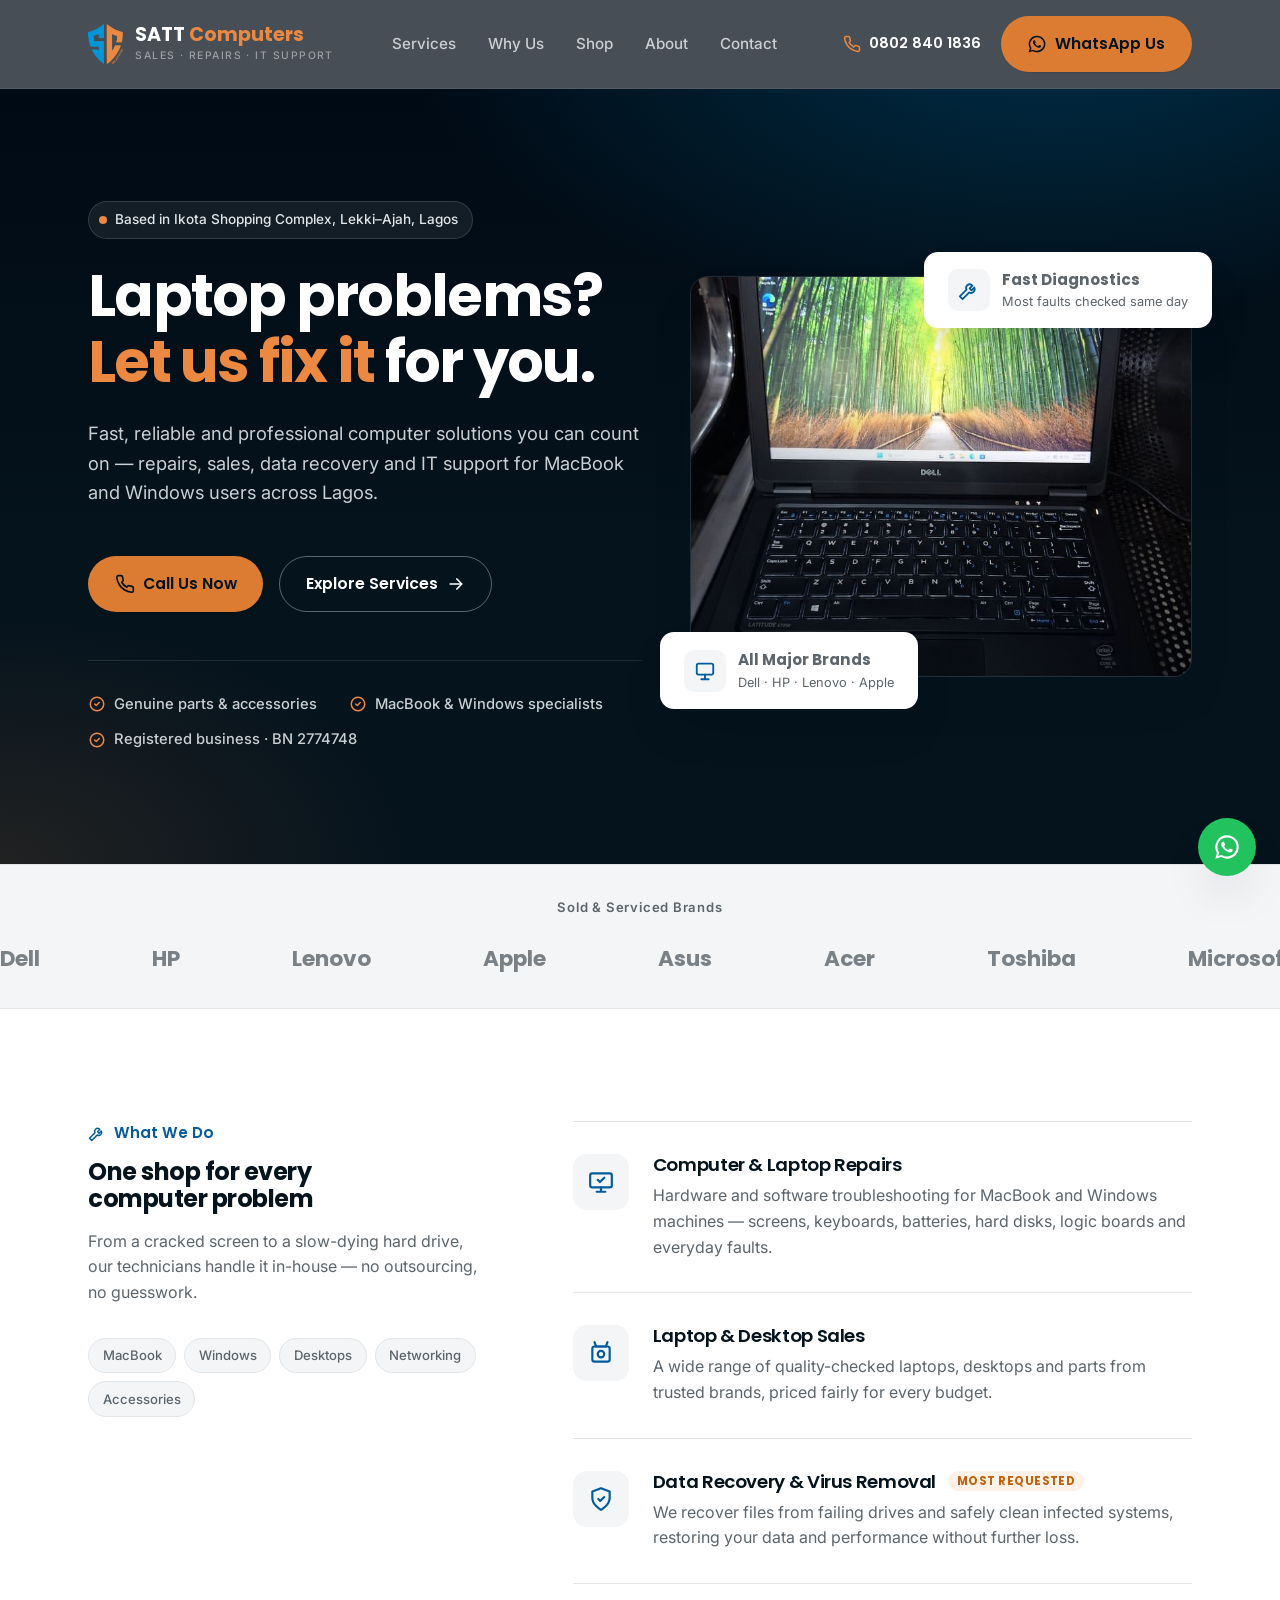
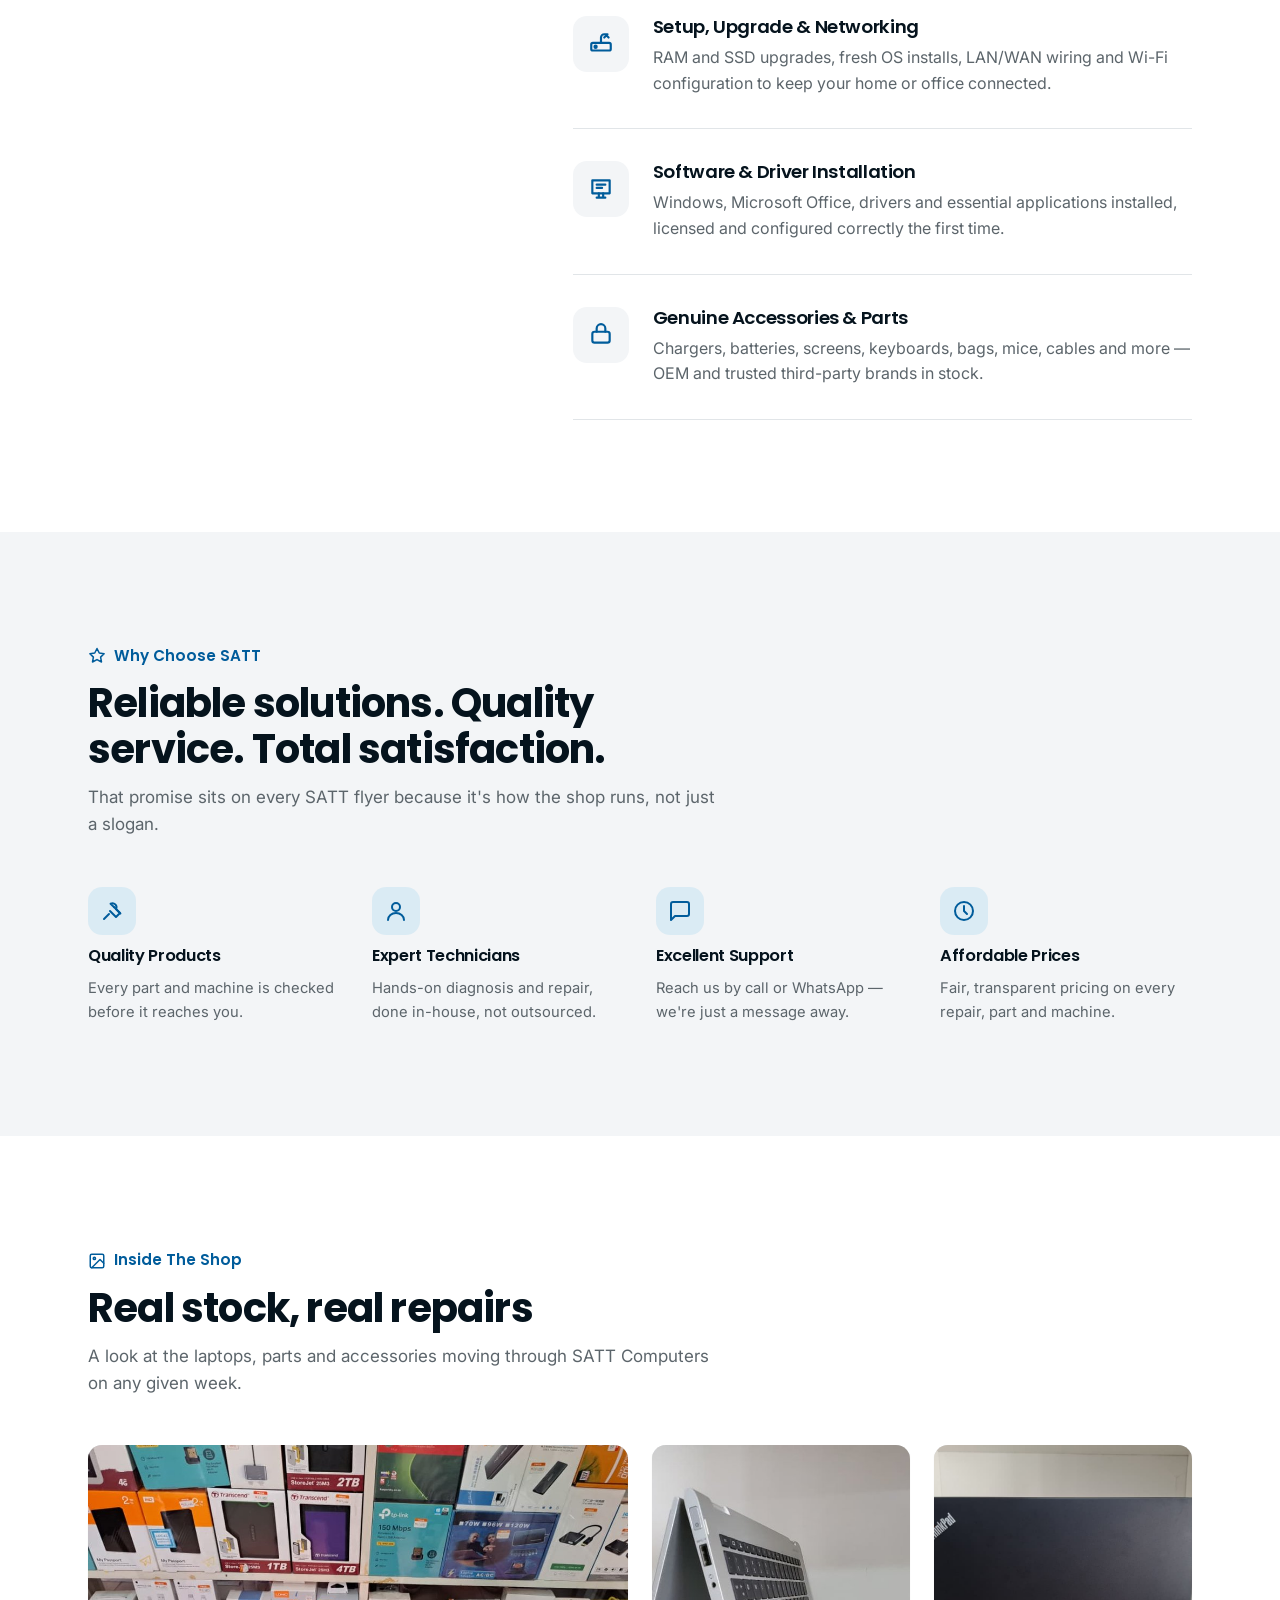
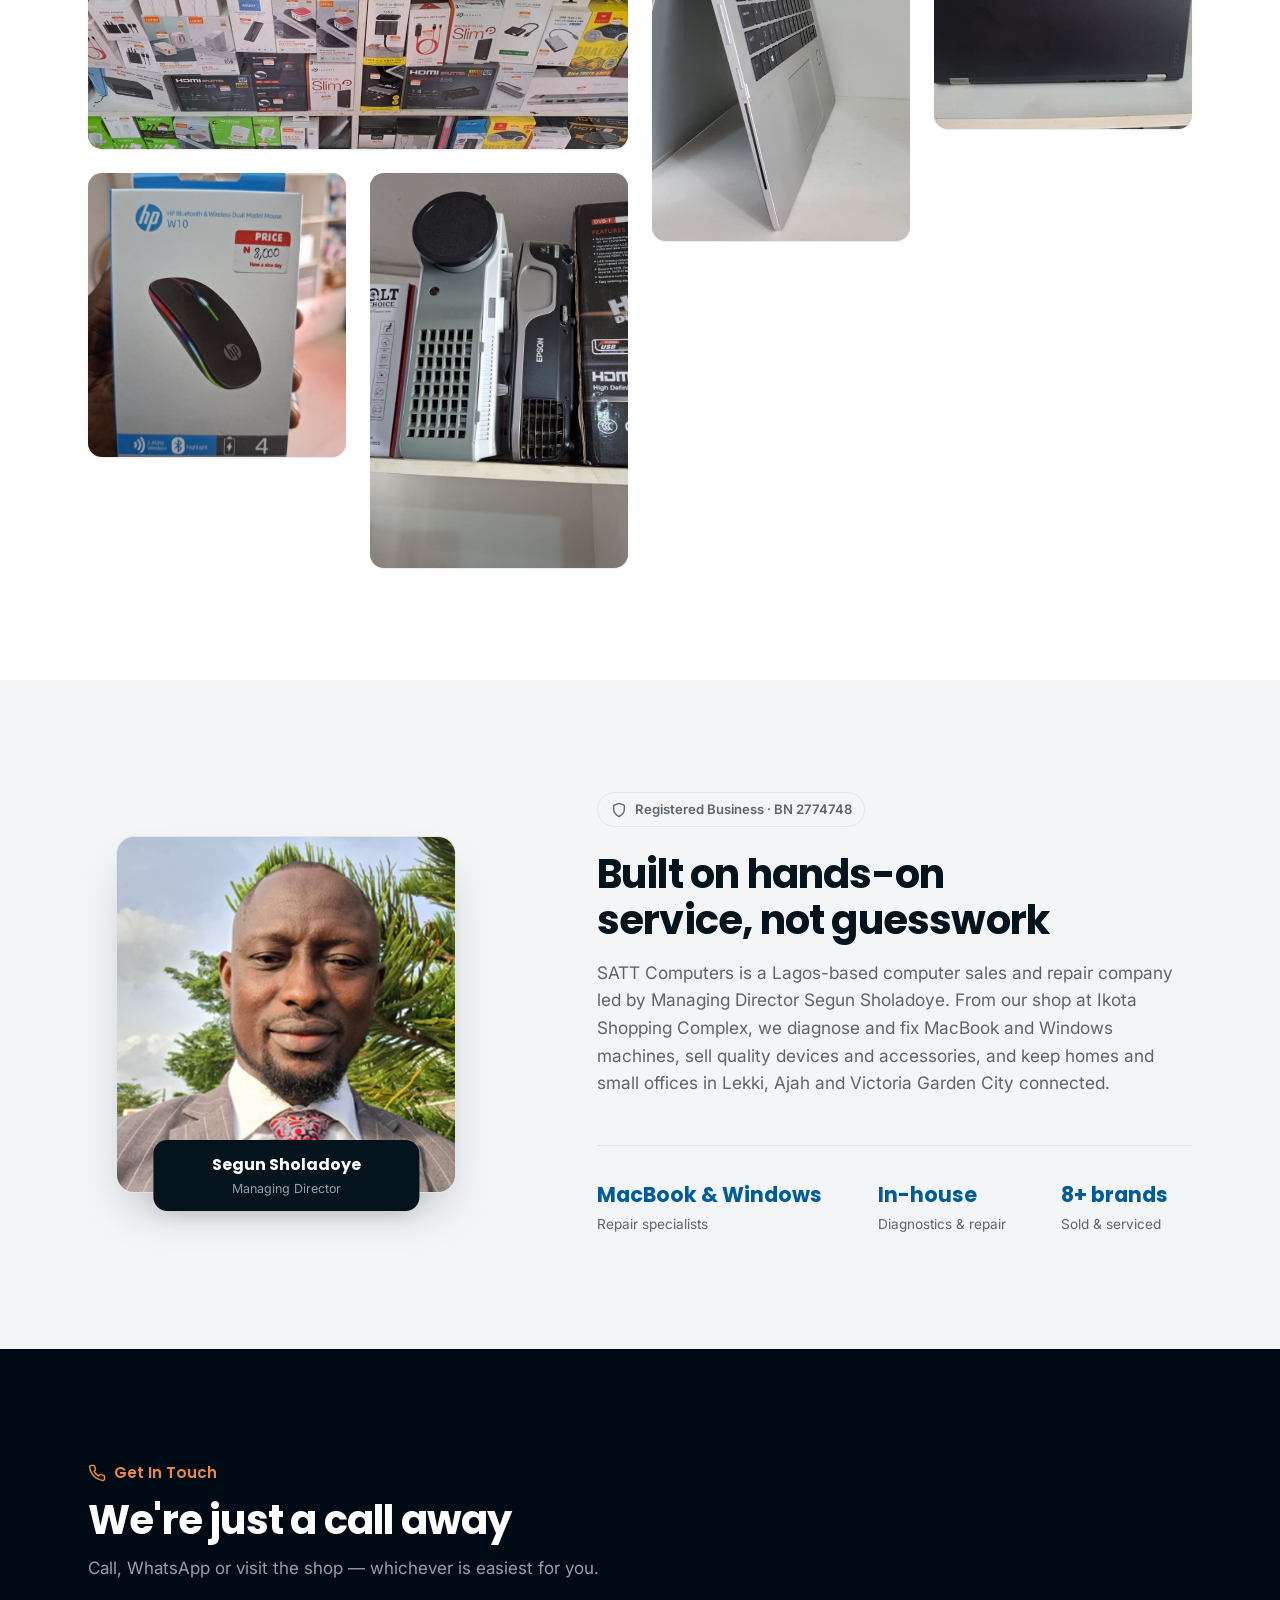
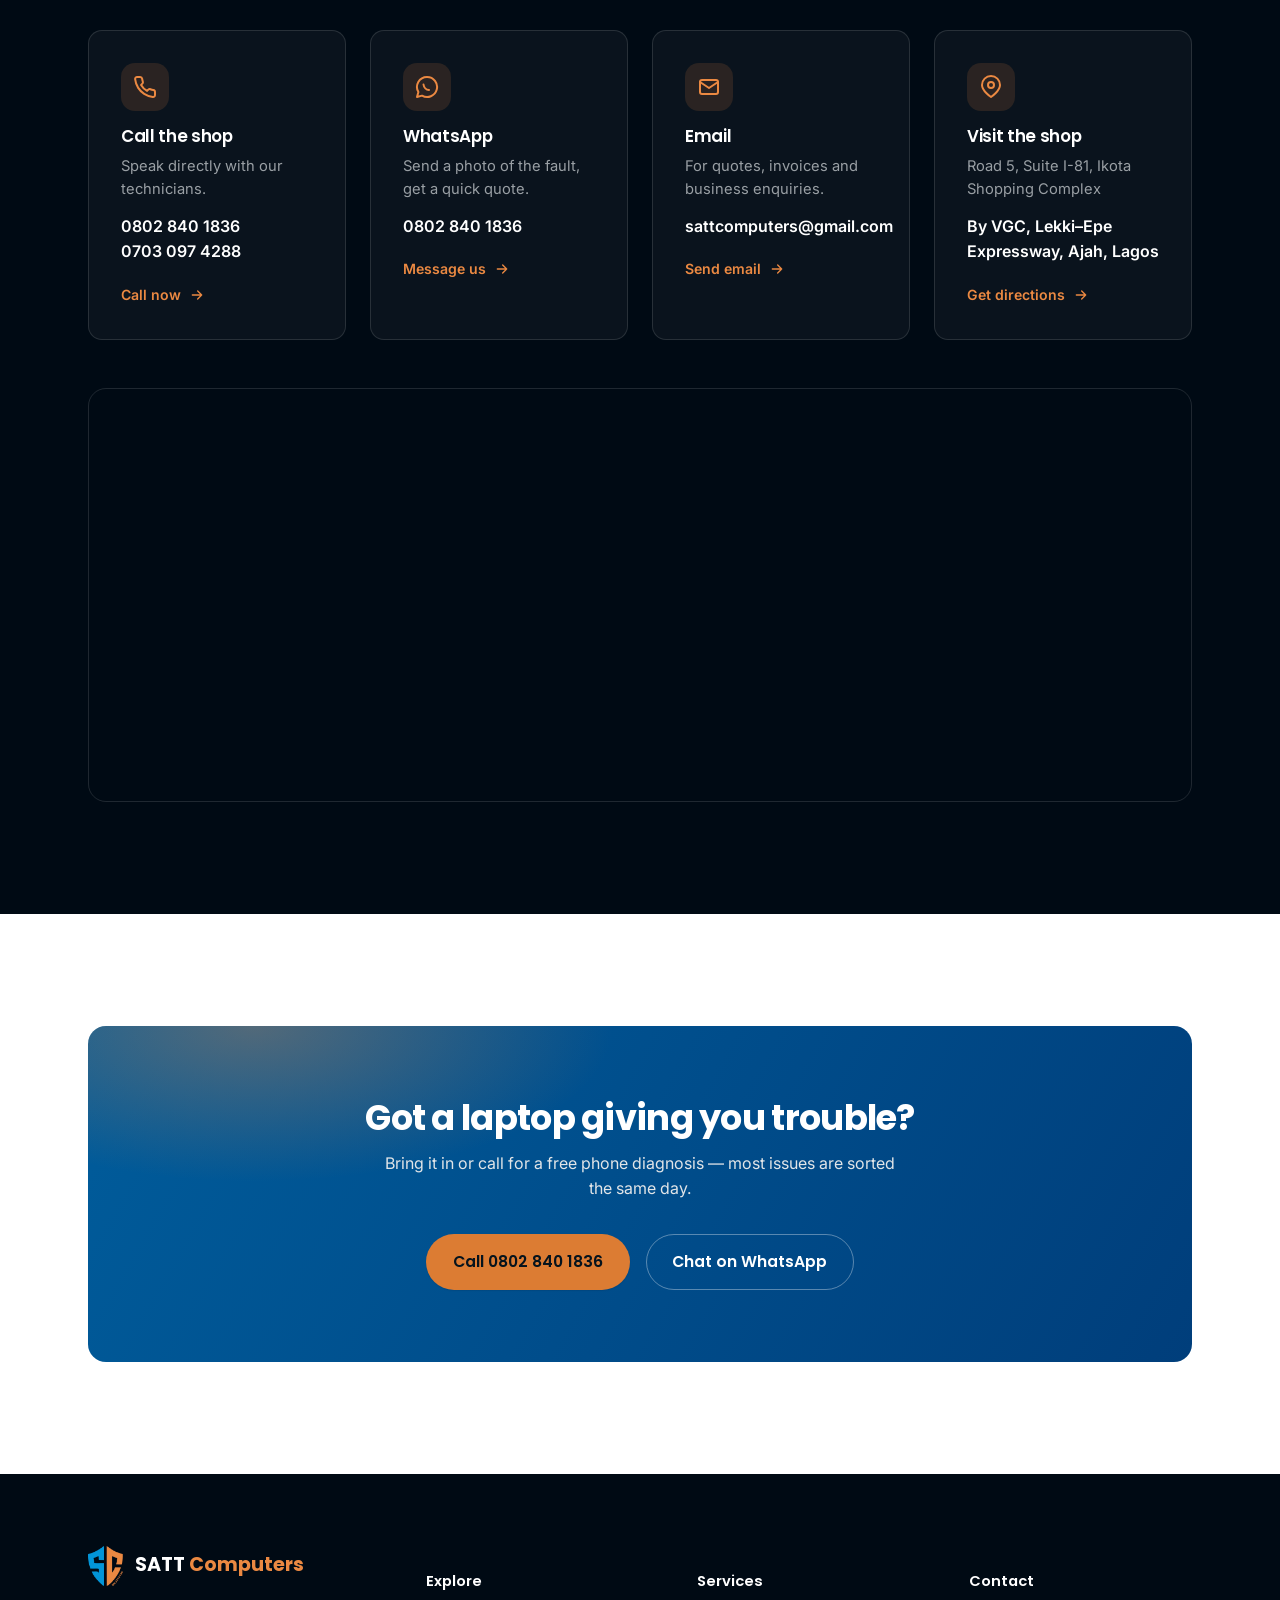
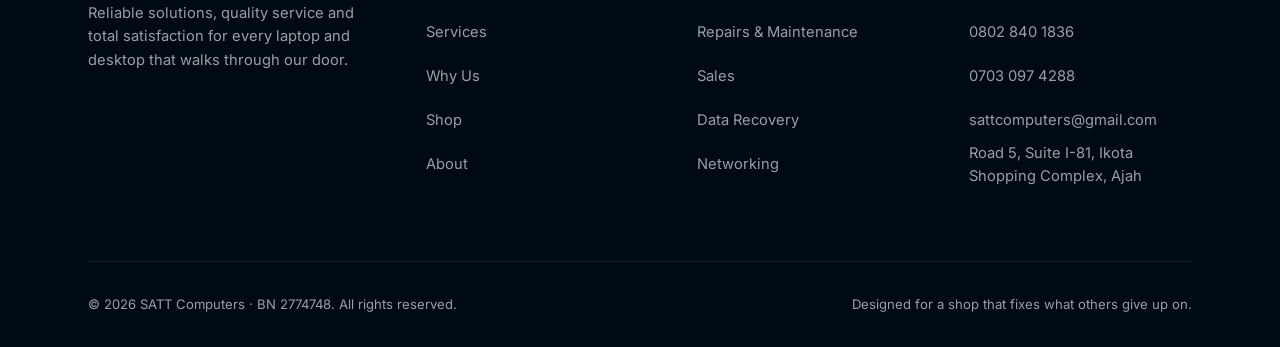
==== commit 4ca10730: "Name Ikota Shopping Complex in the hero location label Co-Authored-By: Claude Opus 5.5 <noreply@anth" ====
--- a/index.html
+++ b/index.html
@@ -70,7 +70,7 @@
   <section class="hero" id="top">
     <div class="container hero-grid">
       <div class="reveal">
-        <span class="hero-eyebrow"><span class="dot" aria-hidden="true"></span> Based in Ikota, Lekki–Ajah, Lagos</span>
+        <span class="hero-eyebrow"><span class="dot" aria-hidden="true"></span> <span>Based in Ikota Shopping Complex, <span style="white-space: nowrap">Lekki–Ajah, Lagos</span></span></span>
         <h1>Laptop problems?<br><em>Let us fix it</em> for you.</h1>
         <p class="lede">Fast, reliable and professional computer solutions you can count on — repairs, sales, data recovery and IT support for MacBook and Windows users across Lagos.</p>
         <div class="hero-cta">
--- a/assets/css/styles.css
+++ b/assets/css/styles.css
@@ -88,6 +88,9 @@
 }
 body{
   margin: 0;
+  /* Safety net against horizontal scroll on mobile. `clip`, not `hidden`:
+     hidden turns body into a scroll container, which breaks the sticky header. */
+  overflow-x: clip;
   font-family: var(--font-body);
   color: var(--ink);
   background: var(--bg);
@@ -304,6 +307,8 @@
   font-family: var(--font-head);
   font-weight: 600;
   font-size: .92rem;
+  min-height: 44px;
+  padding-inline: var(--sp-2);
 }
 .header-call svg{ width: 18px; height: 18px; color: var(--orange-500); }
 @media (min-width: 640px){ .header-call{ display: inline-flex; } }
@@ -548,8 +553,10 @@
 }
 @media (min-width: 900px){
   .services-layout{ grid-template-columns: .8fr 1.2fr; gap: var(--sp-8); align-items: start; }
-}
-.services-aside{ position: sticky; top: 96px; }
+  /* Sticky only makes sense once the aside sits beside a taller column;
+     on the single-column mobile stack it would overlap the list below it. */
+  .services-aside{ position: sticky; top: 96px; }
+}
 .services-aside .chips{
   display: flex; flex-wrap: wrap; gap: var(--sp-2);
   margin-top: var(--sp-6);
@@ -734,6 +741,14 @@
   font-size: 1.3rem; color: var(--blue-700);
 }
 .about-stats div span{ font-size: .85rem; color: var(--ink-soft); }
+/* Three narrow columns force "MacBook & Windows" onto three lines on phones;
+   stack as label rows instead. */
+@media (max-width: 560px){
+  .about-stats{ grid-template-columns: 1fr; gap: var(--sp-4); }
+  .about-stats div{ display: flex; align-items: baseline; justify-content: space-between; gap: var(--sp-4); }
+  .about-stats div strong{ font-size: 1.1rem; }
+  .about-stats div span{ text-align: right; }
+}
 
 /* ==========================================================================
    Contact
@@ -765,12 +780,17 @@
 .contact-card .c-value{ color: var(--white); font-weight: 600; margin-top: var(--sp-3); font-size: 1rem; }
 .contact-card a.c-link{
   display: inline-flex; align-items: center; gap: var(--sp-2);
-  margin-top: var(--sp-4); font-size: .88rem; font-weight: 600; color: var(--orange-500);
+  margin: var(--sp-2) calc(var(--sp-2) * -1) calc(var(--sp-3) * -1);
+  padding: var(--sp-2);
+  min-height: 44px;
+  font-size: .88rem; font-weight: 600; color: var(--orange-500);
 }
 .contact-card a.c-link svg{ width: 16px; height: 16px; transition: transform var(--dur-fast) var(--ease-out); }
 .contact-card a.c-link:hover svg{ transform: translateX(3px); }
 
 .map-frame{
+  width: 100%;
+  max-width: 100%;
   margin-top: var(--sp-7);
   border-radius: var(--r-lg);
   overflow: hidden;
@@ -819,7 +839,11 @@
   .footer-top{ grid-template-columns: repeat(2, 1fr); }
 }
 @media (max-width: 560px){
-  .footer-top{ grid-template-columns: 1fr; }
+  /* Explore + Services sit side by side; brand and contact span full width */
+  .footer-top{ grid-template-columns: 1fr 1fr; gap: var(--sp-6) var(--sp-5); }
+  .footer-brand, .footer-col:last-child{ grid-column: 1 / -1; }
+  /* keep the last footer line clear of the floating WhatsApp button */
+  .site-footer{ padding-bottom: calc(var(--sp-6) + 72px); }
 }
 .footer-brand .brand{ margin-bottom: var(--sp-4); }
 .footer-brand p{ max-width: 34ch; font-size: .92rem; }
@@ -830,7 +854,13 @@
   font-weight: 600;
   margin-bottom: var(--sp-4);
 }
-.footer-col li{ margin-bottom: var(--sp-3); font-size: .92rem; }
+.footer-col li{ font-size: .92rem; }
+.footer-col a{
+  display: inline-block;
+  padding-block: var(--sp-2);
+  min-height: 44px;
+  line-height: 28px;
+}
 .footer-col a:hover{ color: var(--white); }
 .footer-social{ display: flex; gap: var(--sp-3); margin-top: var(--sp-5); }
 .footer-social a{
